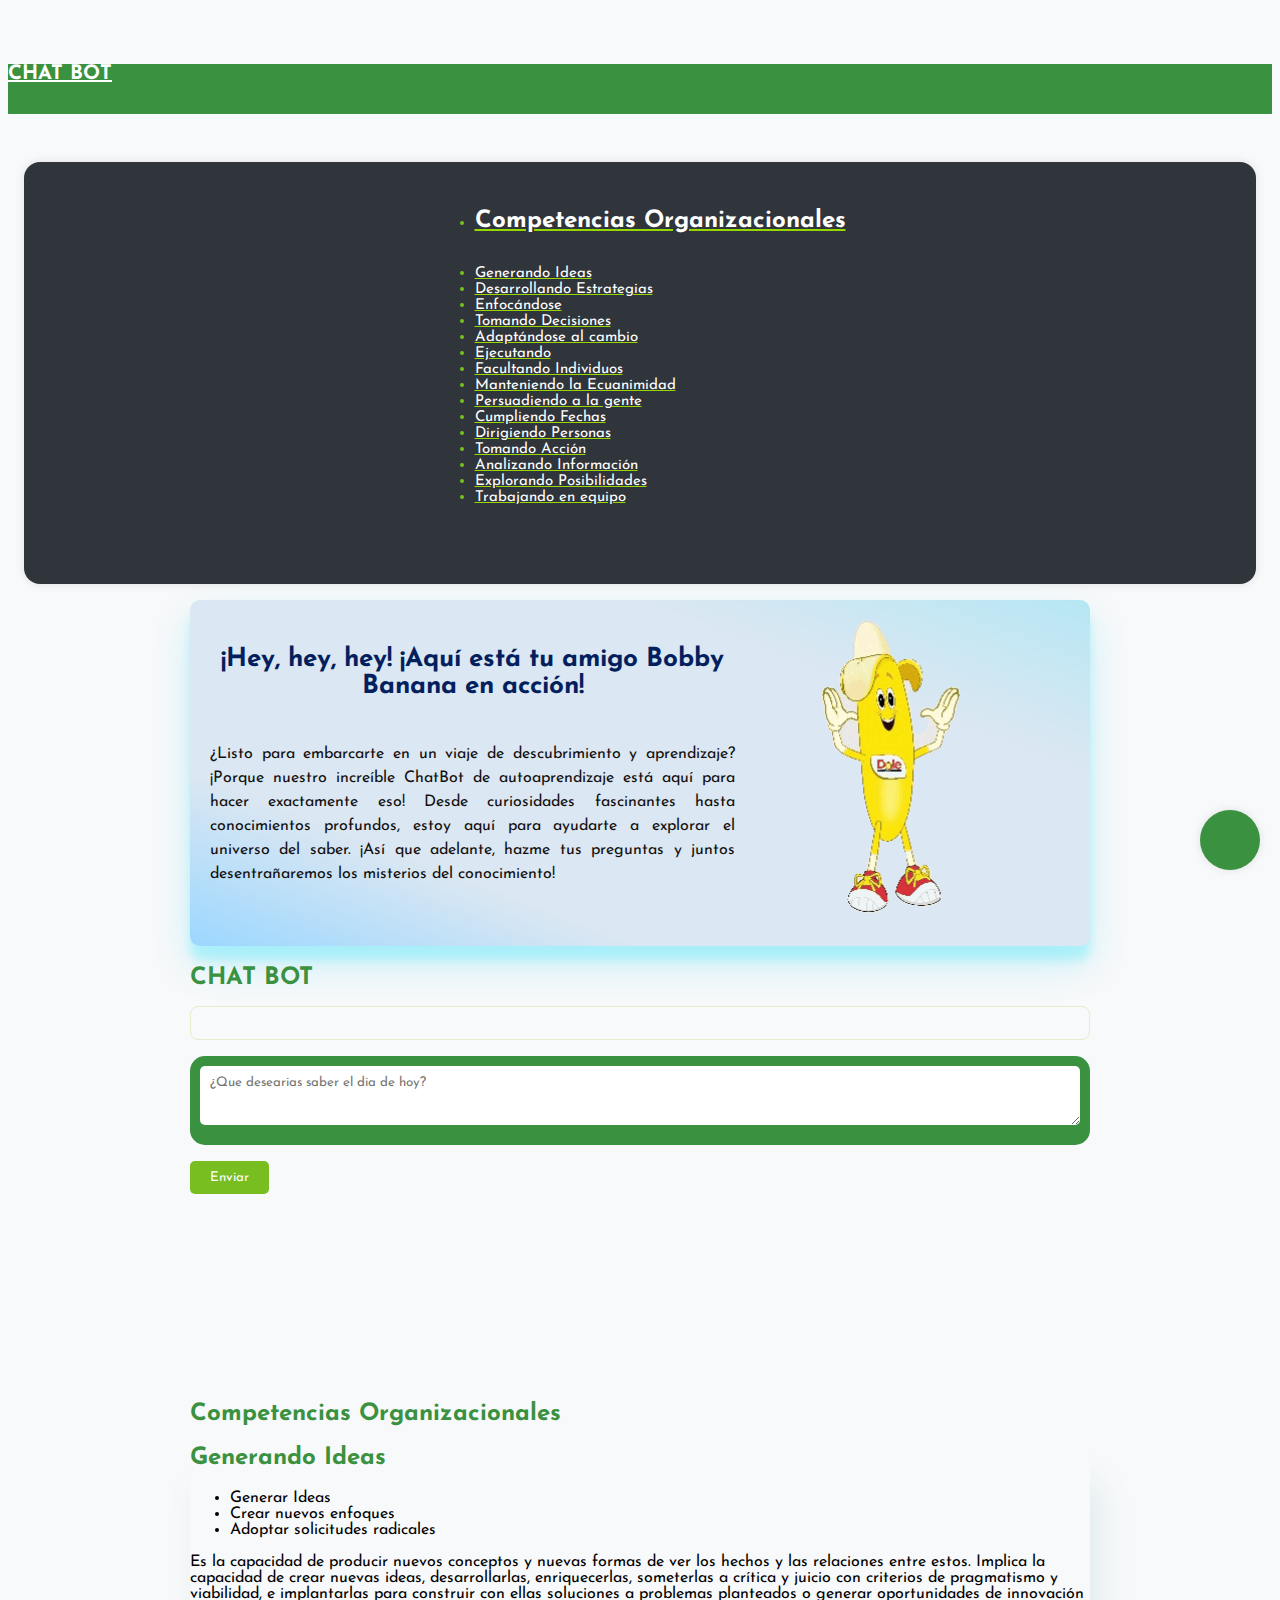
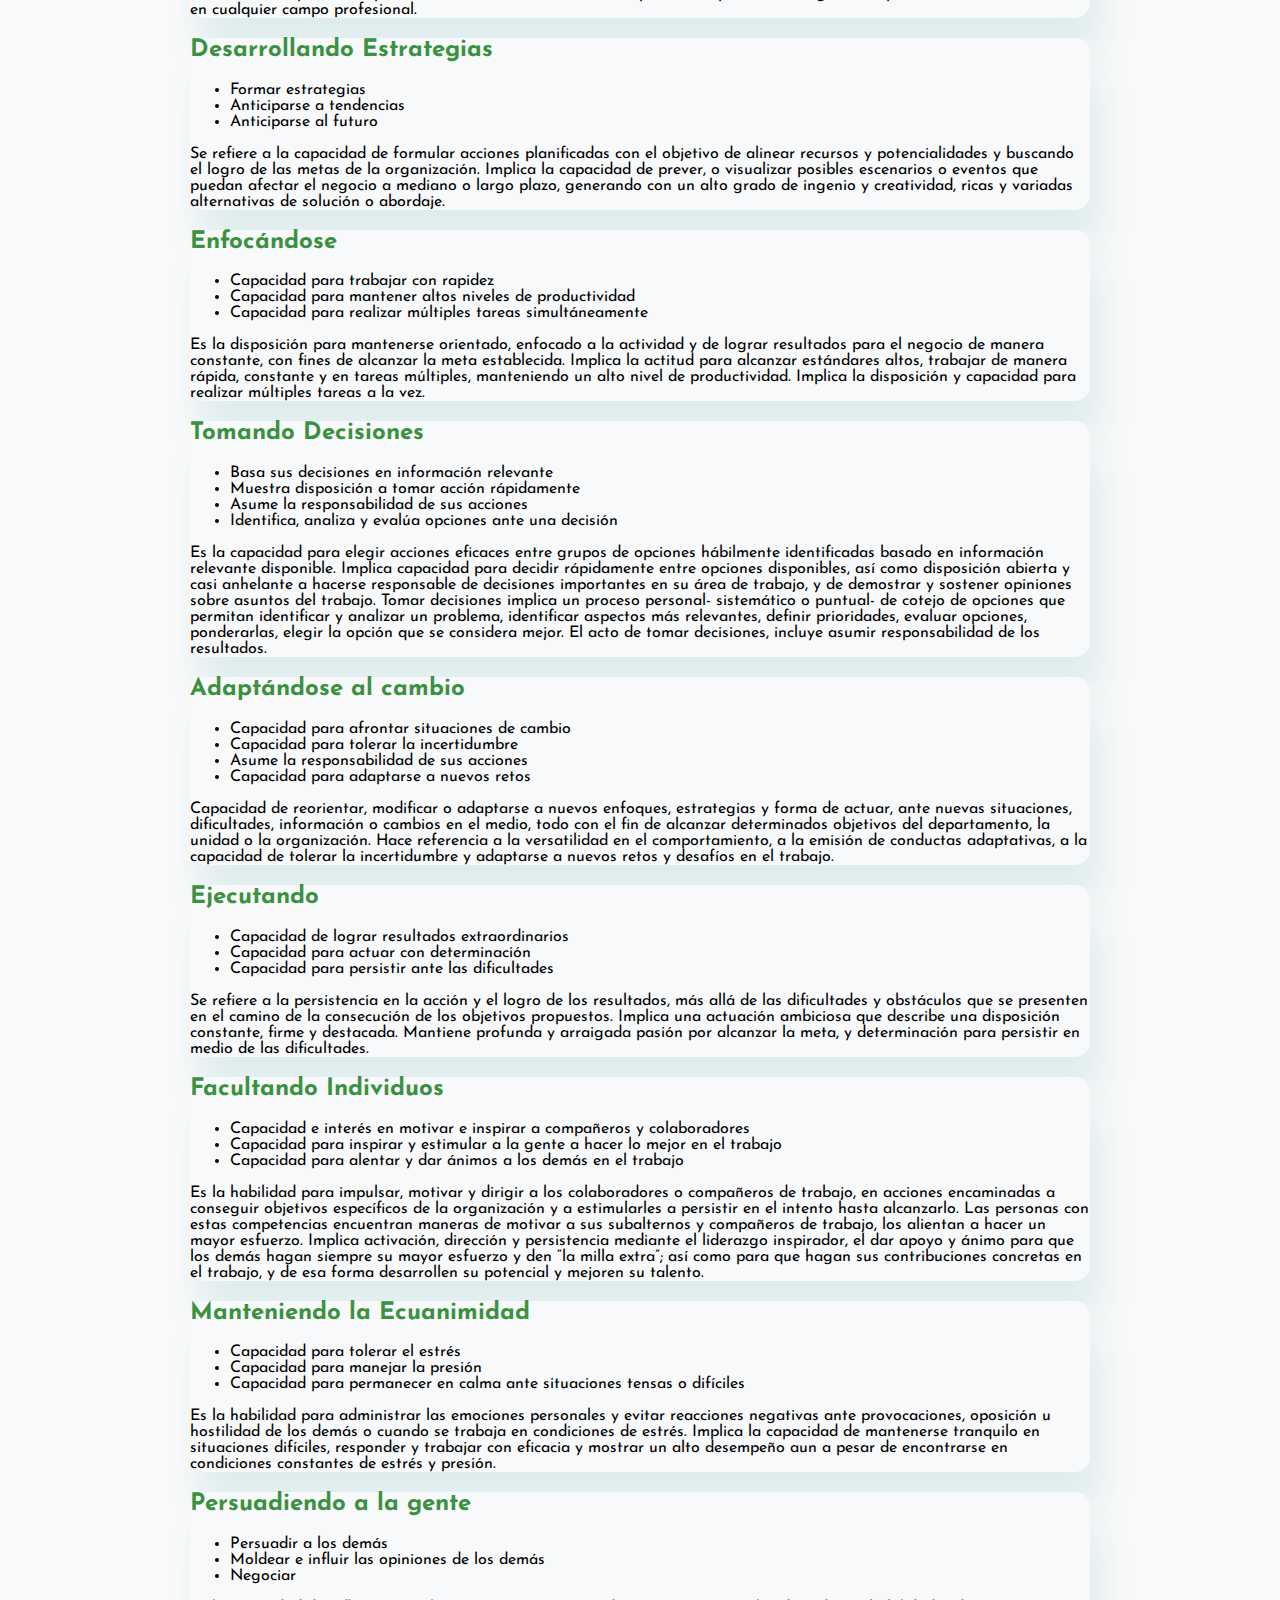
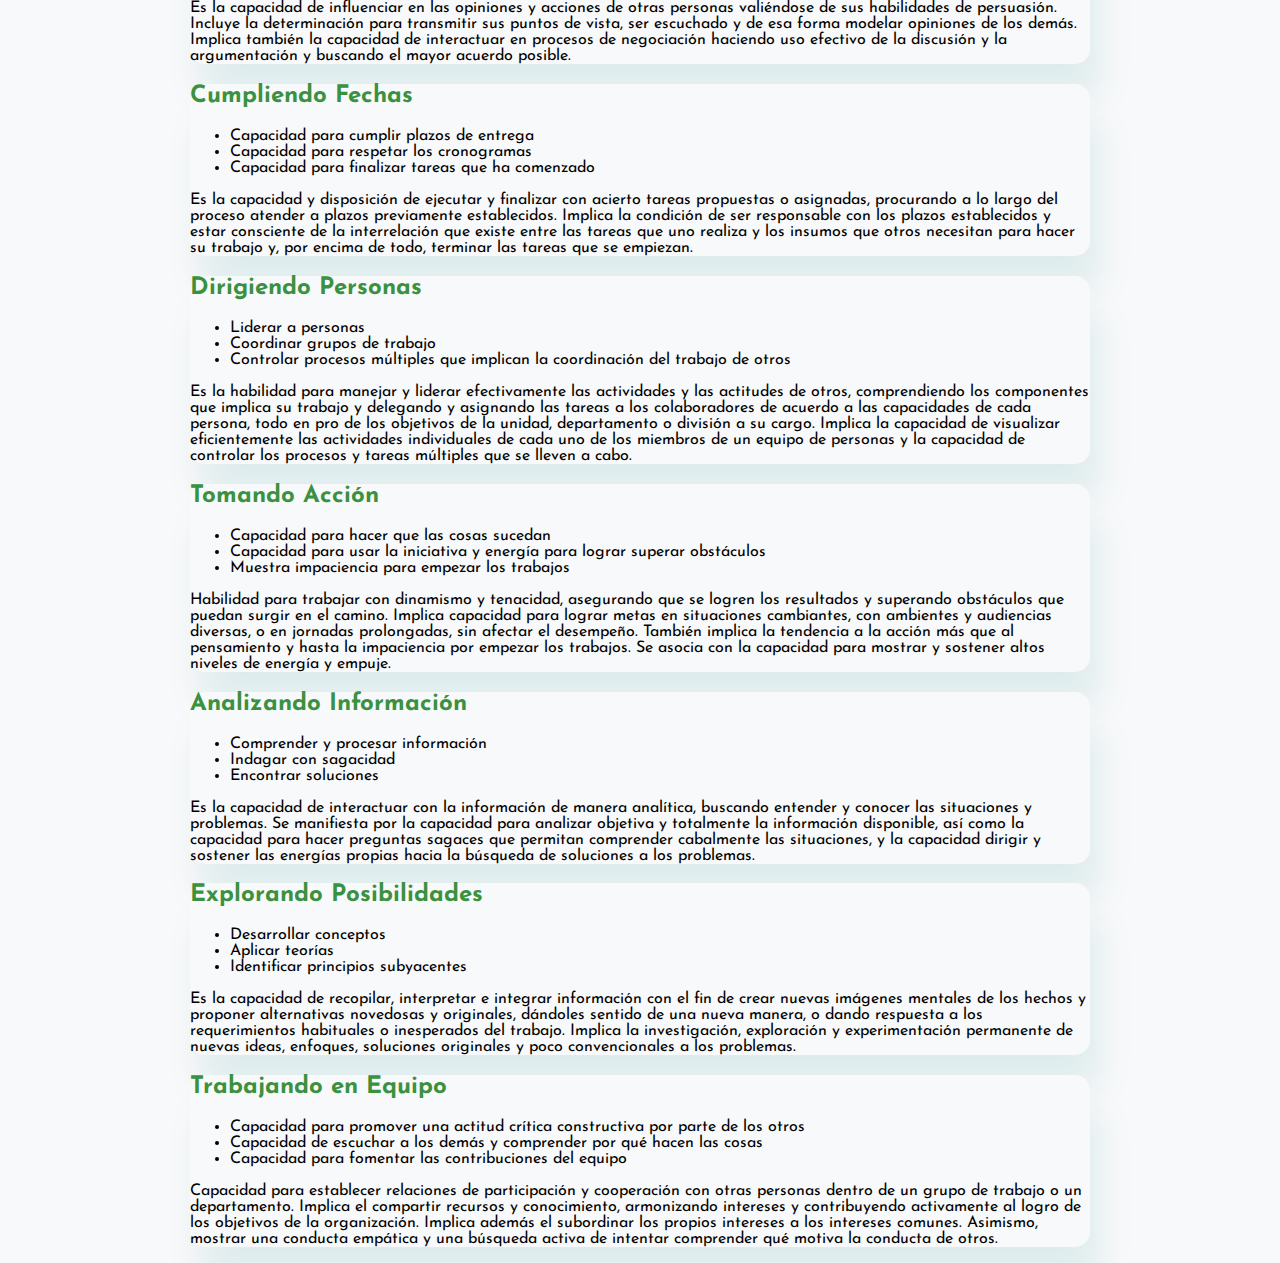
==== templates/index.html @ 1e3e211c "Interfaz y funcionalidad" ====
<html>

<head>
  <title>CHAT APP DE COMUITY TRAINING</title>
  <meta charset="utf-8">
  <meta name="viewport" content="width=device-width, initial-scale=1">
  <link rel="stylesheet" href="/static/style.css">
  <link href="https://cdn.jsdelivr.net/npm/bootstrap@5.0.2/dist/css/bootstrap.min.css" rel="stylesheet" integrity="sha384-EVSTQN3/azprG1Anm3QDgpJLIm9Nao0Yz1ztcQTwFspd3yD65VohhpuuCOmLASjC" crossorigin="anonymous">
  <link rel="stylesheet" href="https://cdnjs.cloudflare.com/ajax/libs/font-awesome/5.15.3/css/all.min.css" integrity="sha512-iBBXm8fW90+nuLcSKlbmrPcLa0OT92xO1BIsZ+ywDWZCvqsWgccV3gFoRBv0z+8dLJgyAHIhR35VZc2oM/gI1w==" crossorigin="anonymous" referrerpolicy="no-referrer" />
</head>

<body>
  <nav class="navbar navbar-expand-md fixed-top">
    <div class="container-fluid">
      <a class="navbar-brand" href="#">CHAT BOT</a>
    </div>
  </nav>
  </div>
  <br><br>
  <div class="container-fluid sticky-top">
    <div class="row">
      <nav class="col-md-12 col-lg-2 d-md-block sidebar col-xl-2 ">
        <div class="sidebar-sticky sticky-top">
          <ul class="nav flex-column text-white,nav-item">
            <li>
              <a class="nav-link" href="#competenciasO">
                <h4 class="text-white">Competencias Organizacionales</h4>
              </a>
            </li>
            <li>
              <a class="nav-link" href="#generando-ideas">
                <span >Generando Ideas</span>
              </a>
            </li>
            <li>
              <a class="nav-link" href="#desarrollandoestrategias">
                <span>Desarrollando Estrategias</span>
              </a>
            </li>
            <li>
              <a class="nav-link" href="#enfocandose">
                <span>Enfocándose</span>
              </a>
            </li>
            <li>
              <a class="nav-link" href="#tomandodecisiones">
                <span >Tomando Decisiones</span>
              </a>
            </li>
            <li>
              <a class="nav-link" href="#adaptandose">
                <span >Adaptándose al cambio</span>
              </a>
            </li>
            <li>
              <a class="nav-link" href="#ejecutando">
                <span>Ejecutando</span>
              </a>
            </li>
            <li>
              <a class="nav-link" href="#facultando">
                <span >Facultando Individuos</span>
              </a>
            </li>
            <li>
              <a class="nav-link" href="#ecuanimidad">
                <span >Manteniendo la Ecuanimidad</span>
              </a>
            </li>
            <li>
              <a class="nav-link" href="#persuadiendo">
                <span >Persuadiendo a la gente</span>
              </a>
            </li>
            <li>
              <a class="nav-link" href="#cumpliendo">
                <span>Cumpliendo Fechas</span>
              </a>
            </li>
            <li>
              <a class="nav-link" href="#dirigiendo">
                <span >Dirigiendo Personas</span>
              </a>
            </li>
            <li>
              <a class="nav-link" href="#tomando">
                <span>Tomando Acción</span>
              </a>
            </li>
            <li>
              <a class="nav-link" href="#analizando">
                <span >Analizando Información</span>
              </a>
            </li>
            <li>
              <a class="nav-link" href="#explorando">
                <span>Explorando Posibilidades</span>
              </a>
            </li>
            <li>
              <a class="nav-link" href="#trabajando">
                <span>Trabajando en equipo</span>
              </a>
            </li>
          </ul>
        </div>
        <br><br><br>
      </nav>
        <main role="main" class="bobbyback col-md-10 ml-sm-auto col-lg-10 col-xl-10 px-md-9 d-flex flex-column align-items-center justify-content-center">
          <div class="bobby-container ">
            <div class="text-container">
                <h3>¡Hey, hey, hey! ¡Aquí está tu amigo Bobby Banana en acción!</h3>
                <br>
                <p class="contenedorazul">¿Listo para embarcarte en un viaje de descubrimiento y aprendizaje? 
                  ¡Porque nuestro increíble ChatBot de autoaprendizaje está aquí para hacer exactamente eso!
                   Desde curiosidades fascinantes hasta conocimientos profundos, estoy aquí para ayudarte a explorar el universo del saber.
                   ¡Así que adelante, hazme tus preguntas y juntos desentrañaremos los misterios del conocimiento!</p>
            </div>
            <div class="image-container"id="chatbot">
                <div class="bobyb" src="/static/img/Saltando-al-escenario-Desde-de-unscreen.gif"></div>
            </div>
        </div>
          <div class="container mt-5 text-center">
            <h1 class="color1">CHAT BOT </h1>
            <div class="chat-box mt-3"></div>
        
            <div class="form-group mt-3 p-10 b-r-15">
              <textarea class="form-control" rows="3" placeholder="¿Que desearias saber el dia de hoy?" id="message-input"></textarea>
            </div>
            <br>
            <button type="button" class="btn btn-success btn-lg" id="send-btn">Enviar</button>
          </div>
          <br><br><br><br><br><br> <br><br><br><br><br><br>
          <div class="float-btn" href="#chatbot">
            <a class="btn-wsp"href="#chatbot">
              <i class="fas fa-comment"></i>
            </a>
          </div>
          <h1 id="competenciasO">Competencias Organizacionales</h1>
          <div class="col-md-9 ml-sm-auto col-lg-10 px-md-4 d-flex flex-column align-items-center" id="generando-ideas">
            <div class="container mt-5 text-justify p-4 informacion">
              <h2 class="color1">Generando Ideas</h2>
              <ul class="list-group list-group-flush mt-3  list-group-item border-0">
                <li>Generar Ideas</li>
                <li>Crear nuevos enfoques</li>
                <li>Adoptar solicitudes radicales</li>
              </ul>
              <p class="mt-4">Es la capacidad de producir nuevos conceptos y nuevas formas de ver los hechos y las relaciones entre estos.
                Implica la capacidad de crear nuevas ideas, desarrollarlas, enriquecerlas, someterlas a crítica y juicio con
                criterios de pragmatismo y viabilidad, e implantarlas para construir con ellas soluciones a problemas planteados o
                generar oportunidades de innovación en cualquier campo profesional.</p>
            </div>
          </div>
          
          <div class="col-md-9 ml-sm-auto col-lg-10 px-md-4 d-flex flex-column align-items-center" id="desarrollandoestrategias">
            <div class="container mt-5 text-justify p-4 informacion">
              <h2 class="color1">Desarrollando Estrategias</h2>
              <ul class="list-group list-group-flush mt-3  list-group-item border-0">
                <li>Formar estrategias</li>
                <li>Anticiparse a tendencias</li>
                <li>Anticiparse al futuro</li>
              </ul>
              <p class="mt-4">Se refiere a la capacidad de formular acciones planificadas con el
                objetivo de alinear recursos y potencialidades y buscando el logro de las
                metas de la organización. Implica la capacidad de prever, o visualizar
                posibles escenarios o eventos que puedan afectar el negocio a mediano
                o largo plazo, generando con un alto grado de ingenio y creatividad, ricas y
                variadas alternativas de solución o abordaje.</p>
            </div>
          </div>
          
          <div class="col-md-9 ml-sm-auto col-lg-10 px-md-4 d-flex flex-column align-items-center" id="enfocandose">
            <div class="container mt-5 text-justify p-4 informacion">
              <h2 class="color1">Enfocándose</h2>
              <ul class="list-group list-group-flush mt-3 list-group-item border-0">
                <li>Capacidad para trabajar con rapidez</li>
                <li>Capacidad para mantener altos niveles de productividad</li>
                <li>Capacidad para realizar múltiples tareas simultáneamente</li>
              </ul>
              <p class="mt-4">Es la disposición para mantenerse orientado, enfocado a la actividad
                y de lograr resultados para el negocio de manera constante, con fines de
                alcanzar la meta establecida. Implica la actitud para alcanzar
                estándares altos, trabajar de manera rápida, constante y en tareas
                múltiples, manteniendo un alto nivel de productividad. Implica la
                disposición y capacidad para realizar múltiples tareas a la vez.</p>
            </div>
          </div>
          
          <div class="col-md-9 ml-sm-auto col-lg-10 px-md-4 d-flex flex-column align-items-center" id="tomandodecisiones">
            <div class="container mt-5 text-justify p-4 informacion">
              <h2 class="color1">Tomando Decisiones</h2>
              <ul class="list-group list-group-flush mt-3 list-group-item border-0">
                <li>Basa sus decisiones en información relevante</li>
                <li>Muestra disposición a tomar acción rápidamente</li>
                <li>Asume la responsabilidad de sus acciones</li>
                <li>Identifica, analiza y evalúa opciones ante una decisión</li>
              </ul>
              <p class="mt-4">Es la capacidad para elegir acciones eficaces entre grupos de opciones hábilmente identificadas basado en información relevante disponible. Implica capacidad para decidir rápidamente entre opciones disponibles, así como disposición abierta y casi anhelante a hacerse responsable de decisiones importantes en su área de trabajo, y de demostrar y sostener opiniones sobre asuntos del trabajo. Tomar decisiones implica un proceso personal- sistemático o puntual- de cotejo de opciones que permitan identificar y analizar un problema, identificar aspectos más relevantes, definir prioridades, evaluar opciones, ponderarlas, elegir la opción que se considera mejor. El acto de tomar decisiones, incluye asumir responsabilidad de los resultados.</p>
            </div>
          </div>
          <div class="col-md-9 ml-sm-auto col-lg-10 px-md-4 d-flex flex-column align-items-center" id="adaptandose">
            <div class="container mt-5 text-justify p-4 informacion">
              <h2 class="color1">Adaptándose al cambio</h2>
              <ul class="list-group list-group-flush mt-3  list-group-item border-0">
                <li>Capacidad para afrontar situaciones de cambio</li>
                <li>Capacidad para tolerar la incertidumbre</li>
                <li>Asume la responsabilidad de sus acciones</li>
                <li>Capacidad para adaptarse a nuevos retos</li>
              </ul>
              <p class="mt-4">Capacidad de reorientar, modificar o adaptarse a nuevos enfoques, estrategias y forma de actuar, ante nuevas situaciones, dificultades, información o cambios en el medio, todo con el fin de alcanzar determinados objetivos del departamento, la unidad o la organización. Hace referencia a la versatilidad en el comportamiento, a la emisión de conductas adaptativas, a la capacidad de tolerar la incertidumbre y adaptarse a nuevos retos y desafíos en el trabajo.</p>
            </div>
          </div>
          <div class="col-md-9 ml-sm-auto col-lg-10 px-md-4 d-flex flex-column align-items-center" id="ejecutando">
            <div class="container mt-5 text-justify p-4 informacion">
              <h2 class="color1">Ejecutando</h2>
              <ul class="list-group list-group-flush mt-3  list-group-item border-0">
                <li>Capacidad de lograr resultados extraordinarios</li>
                <li>Capacidad para actuar con determinación</li>
                <li>Capacidad para persistir ante las dificultades</li>
              </ul>
              <p class="mt-4">Se refiere a la persistencia en la acción y el logro de los resultados, más allá de las dificultades y obstáculos que se presenten en el camino de la consecución de los objetivos propuestos. Implica una actuación ambiciosa que describe una disposición constante, firme y destacada. Mantiene profunda y arraigada pasión por alcanzar la meta, y determinación para persistir en medio de las dificultades.</p>
            </div>
          </div>
          <div class="col-md-9 ml-sm-auto col-lg-10 px-md-4 d-flex flex-column align-items-center" id="facultando">
            <div class="container mt-5 text-justify p-4 informacion">
              <h2 class="color1">Facultando Individuos</h2>
              <ul class="list-group list-group-flush mt-3  list-group-item border-0">
                <li >Capacidad e interés en motivar e inspirar a compañeros y colaboradores</li>
                <li>Capacidad para inspirar y estimular a la gente a hacer lo mejor en el trabajo</li>
                <li>Capacidad para alentar y dar ánimos a los demás en el trabajo</li>
              </ul>
              <p class="mt-4">Es la habilidad para impulsar, motivar y dirigir a los colaboradores o compañeros de trabajo, en acciones encaminadas a conseguir objetivos específicos de la organización y a estimularles a persistir en el intento hasta alcanzarlo. Las personas con estas competencias encuentran maneras de motivar a sus subalternos y compañeros de trabajo, los alientan a hacer un mayor esfuerzo. Implica activación, dirección y persistencia mediante el liderazgo inspirador, el dar apoyo y ánimo para que los demás hagan siempre su mayor esfuerzo y den “la milla extra”; así como para que hagan sus contribuciones concretas en el trabajo, y de esa forma desarrollen su potencial y mejoren su talento.</p>
            </div>
          </div>
          <div class="col-md-9 ml-sm-auto col-lg-10 px-md-4 d-flex flex-column align-items-center" id="ecuanimidad">
            <div class="container mt-5 text-justify p-4 informacion">
              <h2 class="color1">Manteniendo la Ecuanimidad</h2>
              <ul class="list-group list-group-flush mt-3 list-group-item border-0">
                <li >Capacidad para tolerar el estrés</li>
                <li >Capacidad para manejar la presión</li>
                <li>Capacidad para permanecer en calma ante situaciones tensas o difíciles</li>
              </ul>
              <p class="mt-4">Es la habilidad para administrar las emociones personales y evitar reacciones negativas ante provocaciones, oposición u hostilidad de los demás o cuando se trabaja en condiciones de estrés. Implica la capacidad de mantenerse tranquilo en situaciones difíciles, responder y trabajar con eficacia y mostrar un alto desempeño aun a pesar de encontrarse en condiciones constantes de estrés y presión.</p>
            </div>
          </div>
          <div class="col-md-9 ml-sm-auto col-lg-10 px-md-4 d-flex flex-column align-items-center" id="persuadiendo">
            <div class="container mt-5 text-justify p-4 informacion">
              <h2 class="color1">Persuadiendo a la gente</h2>
              <ul class="list-group list-group-flush mt-3  list-group-item border-0">
                <li >Persuadir a los demás</li>
                <li >Moldear e influir las opiniones de los demás</li>
                <li >Negociar</li>
              </ul>
              <p class="mt-4">Es la capacidad de influenciar en las opiniones y acciones de otras personas valiéndose de sus habilidades de persuasión. Incluye la determinación para transmitir sus puntos de vista, ser escuchado y de esa forma modelar opiniones de los demás. Implica también la capacidad de interactuar en procesos de negociación haciendo uso efectivo de la discusión y la argumentación y buscando el mayor acuerdo posible.</p>
            </div>
          </div>
          <div class="col-md-9 ml-sm-auto col-lg-10 px-md-4 d-flex flex-column align-items-center" id="cumpliendo">
            <div class="container mt-5 text-justify p-4 informacion">
              <h2 class="color1">Cumpliendo Fechas</h2>
              <ul class="list-group list-group-flush mt-3  list-group-item border-0">
                <li>Capacidad para cumplir plazos de entrega</li>
                <li>Capacidad para respetar los cronogramas</li>
                <li>Capacidad para finalizar tareas que ha comenzado</li>
              </ul>
              <p class="mt-4">Es la capacidad y disposición de ejecutar y finalizar con acierto tareas propuestas o asignadas, procurando a lo largo del proceso atender a plazos previamente establecidos. Implica la condición de ser responsable con los plazos establecidos y estar consciente de la interrelación que existe entre las tareas que uno realiza y los insumos que otros necesitan para hacer su trabajo y, por encima de todo, terminar las tareas que se empiezan.</p>
            </div>
          </div>
          <div class="col-md-9 ml-sm-auto col-lg-10 px-md-4 d-flex flex-column align-items-center" id="dirigiendo">
            <div class="container mt-5 text-justify p-4 informacion">
              <h2 class="color1">Dirigiendo Personas</h2>
              <ul class="list-group list-group-flush mt-3  list-group-item border-0">
                <li>Liderar a personas</li>
                <li>Coordinar grupos de trabajo</li>
                <li>Controlar procesos múltiples que implican la coordinación del trabajo de otros</li>
              </ul>
              <p class="mt-4">Es la habilidad para manejar y liderar efectivamente las actividades y las actitudes de otros, comprendiendo los componentes que implica su trabajo y delegando y asignando las tareas a los colaboradores de acuerdo a las capacidades de cada persona, todo en pro de los objetivos de la unidad, departamento o división a su cargo. Implica la capacidad de visualizar eficientemente las actividades individuales de cada uno de los miembros de un equipo de personas y la capacidad de controlar los procesos y tareas múltiples que se lleven a cabo.</p>
            </div>
          </div>
          <div class="col-md-9 ml-sm-auto col-lg-10 px-md-4 d-flex flex-column align-items-center" id="tomando">
            <div class="container mt-5 text-justify p-4 informacion">
              <h2 class="color1">Tomando Acción</h2>
              <ul class="list-group list-group-flush mt-3  list-group-item border-0">
                <li>Capacidad para hacer que las cosas sucedan</li>
                <li>Capacidad para usar la iniciativa y energía para lograr superar obstáculos</li>
                <li>Muestra impaciencia para empezar los trabajos</li>
              </ul>
              <p class="mt-4">Habilidad para trabajar con dinamismo y tenacidad, asegurando que se logren los resultados y superando obstáculos que puedan surgir en el camino. Implica capacidad para lograr metas en situaciones cambiantes, con ambientes y audiencias diversas, o en jornadas prolongadas, sin afectar el desempeño. También implica la tendencia a la acción más que al pensamiento y hasta la impaciencia por empezar los trabajos. Se asocia con la capacidad para mostrar y sostener altos niveles de energía y empuje.</p>
            </div>
          </div>
          <div class="col-md-9 ml-sm-auto col-lg-10 px-md-4 d-flex flex-column align-items-center" id="analizando">
            <div class="container mt-5 text-justify p-4 informacion">
              <h2 class="color1">Analizando Información</h2>
              <ul class="list-group list-group-flush mt-3  list-group-item border-0">
                <li>Comprender y procesar información</li>
                <li>Indagar con sagacidad</li>
                <li>Encontrar soluciones</li>
              </ul>
              <p class="mt-4">Es la capacidad de interactuar con la información de manera analítica, buscando entender y conocer las situaciones y problemas. Se manifiesta por la capacidad para analizar objetiva y totalmente la información disponible, así como la capacidad para hacer preguntas sagaces que permitan comprender cabalmente las situaciones, y la capacidad dirigir y sostener las energías propias hacia la búsqueda de soluciones a los problemas.</p>
            </div>
          </div>       
          <div class="col-md-9 ml-sm-auto col-lg-10 px-md-4 d-flex flex-column align-items-center" id="explorando">
            <div class="container mt-5 text-justify p-4 informacion">
              <h2 class="color1">Explorando Posibilidades</h2>
              <ul class="list-group list-group-flush mt-3 list-group-item border-0">
                <li >Desarrollar conceptos</li>
                <li >Aplicar teorías</li>
                <li>Identificar principios subyacentes</li>
              </ul>
              <p class="mt-4">Es la capacidad de recopilar, interpretar e integrar información con el fin de crear nuevas imágenes mentales de los hechos y proponer alternativas novedosas y originales, dándoles sentido de una nueva manera, o dando respuesta a los requerimientos habituales o inesperados del trabajo. Implica la investigación, exploración y experimentación permanente de nuevas ideas, enfoques, soluciones originales y poco convencionales a los problemas.</p>
            </div>
          </div>
          <div class="col-md-9 ml-sm-auto col-lg-10 px-md-4 d-flex flex-column align-items-center" id="trabajando">
            <div class="container mt-5 text-justify p-4 informacion">
              <h2 class="color1">Trabajando en Equipo</h2>
              <ul class="list-group list-group-flush mt-3 list-group-item border-0">
                <li >Capacidad para promover una actitud crítica constructiva por parte de los otros</li>
                <li >Capacidad de escuchar a los demás y comprender por qué hacen las cosas</li>
                <li >Capacidad para fomentar las contribuciones del equipo</li>
              </ul>
              <p class="mt-4">Capacidad para establecer relaciones de participación y cooperación con otras personas dentro de un grupo de trabajo o un departamento. Implica el compartir recursos y conocimiento, armonizando intereses y contribuyendo activamente al logro de los objetivos de la organización. Implica además el subordinar los propios intereses a los intereses comunes. Asimismo, mostrar una conducta empática y una búsqueda activa de intentar comprender qué motiva la conducta de otros.</p>
            </div>
          </div>
        </div>
      </div>
      <script src="{{ url_for('static', filename='js/conversacion.js') }}"></script>
      <script>
  
      </script>
    </body>
</html>
---- static/style.css ----
@import url('https://fonts.googleapis.com/css?family=Josefin+Sans&display=swap');

* {
  font-family: 'Josefin Sans', sans-serif;
}

.chat-box {
  border: 1px solid #e1efcb;
  padding: 1rem;
  border-radius: 0.5rem;
  max-height: 300px;
  overflow-y: auto;
  margin-bottom: 1rem;
}

.user-message,
.bot-message {
  background-color: #B7DD79;
  border-radius: 0.5rem;
  margin-bottom: 0.5rem;
  padding: 0.5rem;
  text-align: left;
}

.bot-message {
  background-color: #88d4fa;
}

body {
  padding-top: 56px; 
}

.sidebar {
  background-color: #f8f9fa;
  border-radius: 1rem; 
  box-shadow: 0 0 10px rgba(0, 0, 0, 0.1);
  padding: 1.5rem; 
  margin: 1rem; 
  display: flex; 
  flex-direction: column; 
  align-items: center;
}

.main-content {
  max-width: 900px;
  margin: auto;
  border-radius: 25px;
}

.container-section {
  margin-top: 5rem;
  text-align: justify;
  background-color: #f8f9fa;
  border-radius: 15px;
  box-shadow: 0 0 10px rgba(0, 0, 0, 0.1);
  padding: 15px;
}

.container-section h2 {
  color: #73ced6;
}

.container-section ul {
  list-style: none;
}

.container-section li {
  border: 0;
}

.container-section p {
  margin-top: 1.5rem;
}

.nav-link:hover {
  background-color: #0b3104;
  color: white;
}

.navbar-brand {
  color: white;
  font-weight: bold;
}

.navbar-nav .nav-link {
  color: #B7DD79;
}

.navbar-nav .nav-link:hover {
  background-color: #B7DD79;
  color: white;
}

.sidebar {
  padding: 15px;
}

.sidebar-sticky {
  color: #78BE20;
}

.sidebar-sticky a {
  color: #78BE20;
}

.sidebar-sticky a:hover {
  background-color: #78BE20;
  color: white;
}

body {
  background-color: #f8f9fa;
}

.navbar {
  background-color: #3A913F;
  color: white;
}

.sidebar {
  background-color: #2f353b;
  color: white !important;
}

.nav-link {
  color: #97D700 !important;
}

.main-content {
  max-width: 900px;
  margin: auto;
  border-radius: 15px;
  background-color: #ffffff;
  box-shadow: 0 0 10px rgba(0, 0, 0, 0.1);
  padding: 20px;
  margin-top: 50px;
}

h1,
h2,
h4 {
  color: #3A913F;
}

.color1{
  color: #3A913F
}

.form-group {
  background: #3A913F;
  padding: 10px;
  border-radius: 15px;
}

textarea {
  width: 100%;
  border: none;
  border-radius: 5px;
  padding: 10px;
  margin-bottom: 10px;
}

#send-btn {
  background-color: #78BE20;
  color: white;
  border: none;
  border-radius: 5px;
  padding: 10px 20px;
  cursor: pointer;
}

.float-btn {
  position: fixed;
  bottom: 30px;
  right: 20px;
  background-color: #3A913F;
  border-radius: 50%;
  width: 60px;
  height: 60px;
  display: flex;
  justify-content: center;
  align-items: center;
  box-shadow: 0 0 10px rgba(0, 0, 0, 0.1);
  z-index: 1000;
}
.float-btn:hover {
  background-color: #97D700;
}

.float-btn a {
  color: #fff;
  text-decoration: none;
}
.float-btn a:hover {
  color: #07450d;
  text-decoration: none;
}

/* ESTO ES PARA EL PRIMER CONTENEDOR  */

.bobby-container {
  background-color: #f9f9f9;
  border-radius: 10px;
  border: none;
  display: flex;
  margin-bottom: 20px;
  box-shadow: rgba(92, 217, 245, 0.3) 0px 19px 38px, rgba(3, 234, 255, 0.22) 0px 14px 10px;
  background-image: linear-gradient(to bottom left, #b6e7f4, #dbe7f2, #dbe7f2, #dbe7f2, #9bd7ff);
}

/* Estilo para el contenedor de texto */
.text-container {
  flex: 1;
  padding: 20px;
}

/* Estilo para el encabezado */
.text-container h3 {
  font-family: 'Josefin Sans', sans-serif;
  font-size: 26px;
  text-align: center;
  color: #041f5d; 
  text-shadow: #43cbf5;
  margin-bottom: 10px;
}

/* Estilo para el párrafo */
.text-container p {
  font-family: 'Josefin Sans', sans-serif;
  font-size: 30px;

  color: #130f0f;
  text-align: justify;
  line-height: 1.5;
}
.contenedorazul{
  font-size: 40px;
}

/* Estilo para el contenedor de la imagen */
.image-container {
  flex-shrink: 0;
}

/* Estilo para la imagen */
.bobyb {
  background-image: url('/static/img/Presentando-unscreen.gif');
  width: 220px;
  height: 315px;
  background-size:cover;
  margin-top: 1px;
  margin-bottom: 30px;
  margin-right: 95px;
  margin-left: 20px;
  border-radius: 1px;
}
@media only screen and (max-width: 768px) {
  .bobby-container {
    flex-direction: column;

  }

  .text-container {
    padding: 20px 10px;
  }

  .bobyb {
    width: 100%;
    height: auto;
    margin-right: 0;
    margin-bottom: 20px;
  }
}

/* Hacer la barra de navegación más pequeña en pantallas pequeñas */
.navbar {
  min-height: 50px;
}


.main-content {
  padding: 20px 10px; 
}

.container-section {
  margin-bottom: 2rem;
}

h1, h2, h4 {
  font-size: 24px;
}


.container-section p, .text-container p {
  font-size: 16px;
}

.navbar-nav .nav-link {
  font-size: 14px;
}


.navbar-brand {
  font-size: 20px;
}


.sidebar-sticky a {
  font-size: 15px;
}

span{
  color: white;
}
.b-r-15{
  border-radius: 15px;
}




@media screen and (max-width: 768px) {
  .sidebar {
    text-align: center; /* Centra el texto cuando el ancho de la pantalla sea igual o menor a 768px */
  }
  .competenciasO{
    text-align: center;
  }
}
@media only screen and (min-width: 769px) and (max-width: 1023px) {
  .sidebar {
    text-align: center; /* Centra el texto cuando el ancho de la pantalla sea igual o menor a 768px */
  }
}

@media screen and (min-width: 1024px) {

}
.bobbyback{
  max-width: 900px !important; 
  margin: auto  !important;
   border-radius: 25px  !important;
}
.informacion{
  background-color: #f8f9fa;
  border-radius: 15px; 
  box-shadow: 10px 35px 35px rgba(1, 129, 131, 0.1);
}
.text-white{
  color: white !important;
}
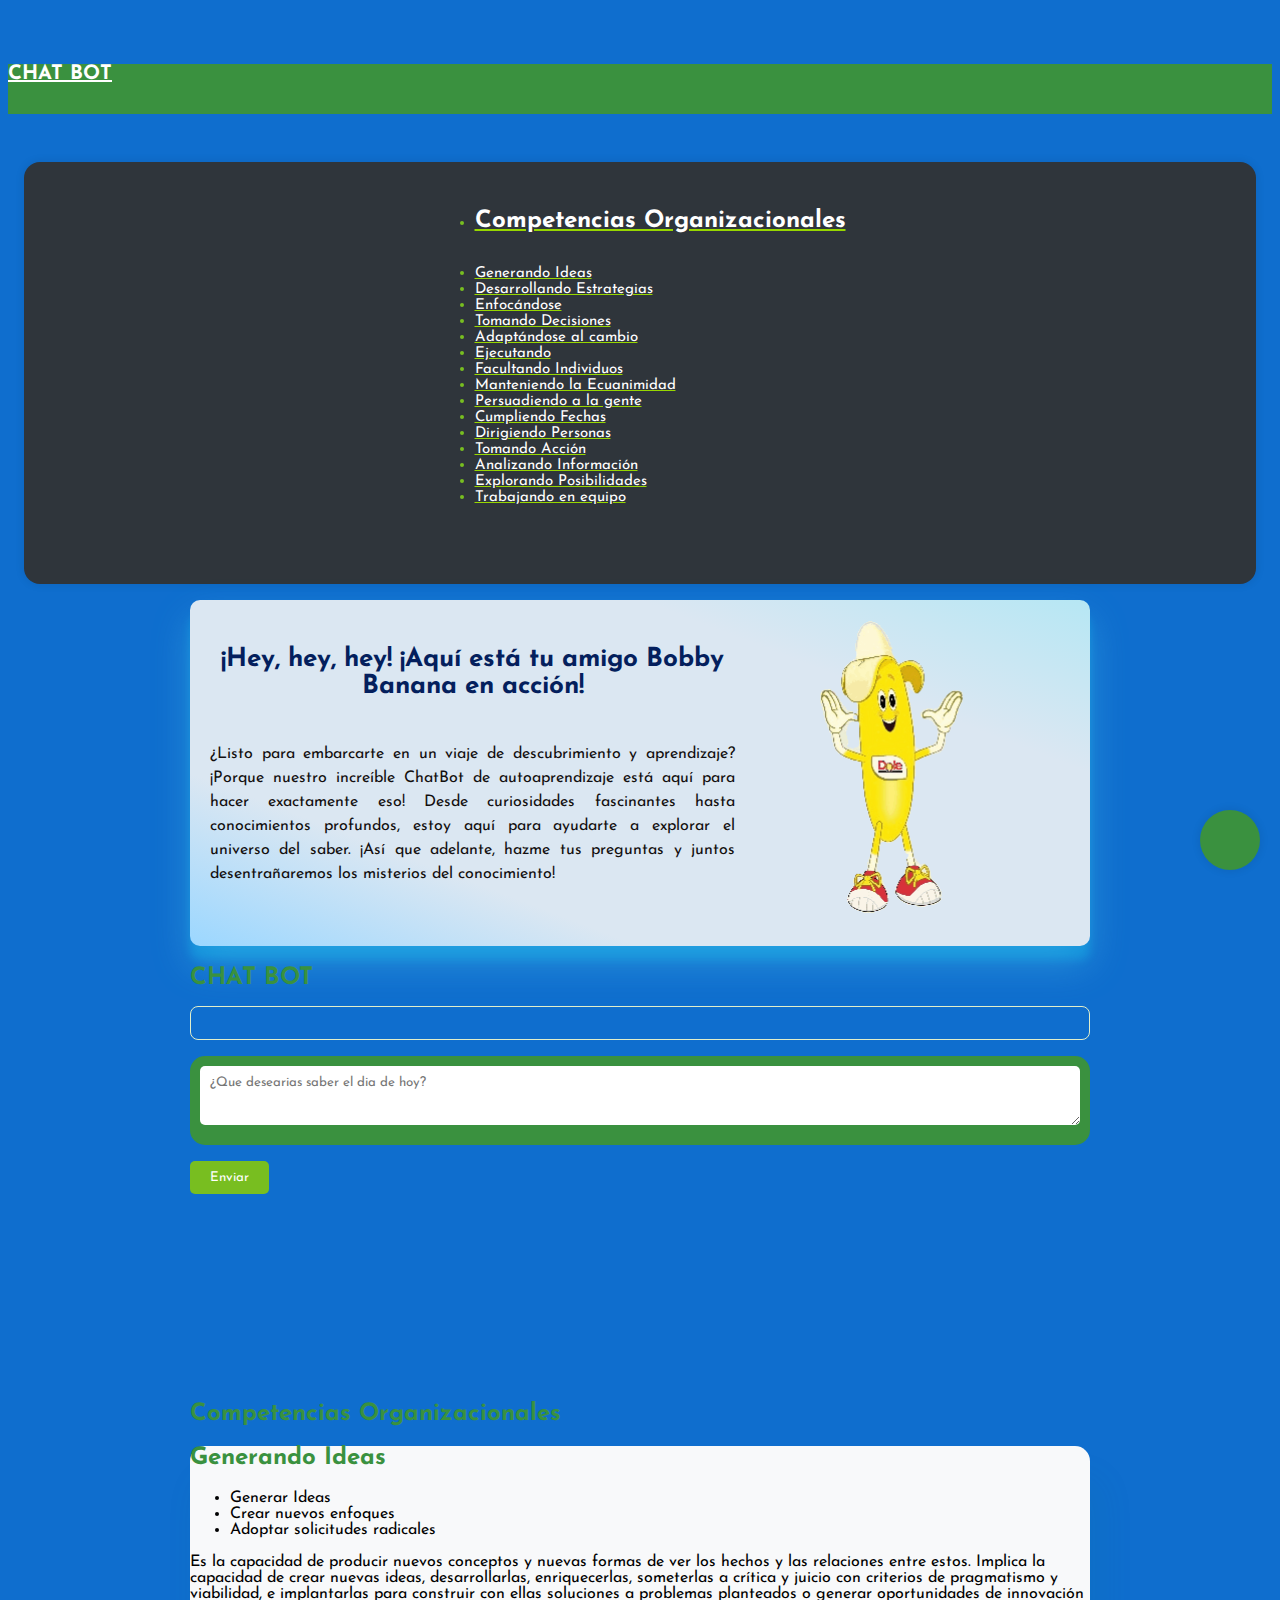
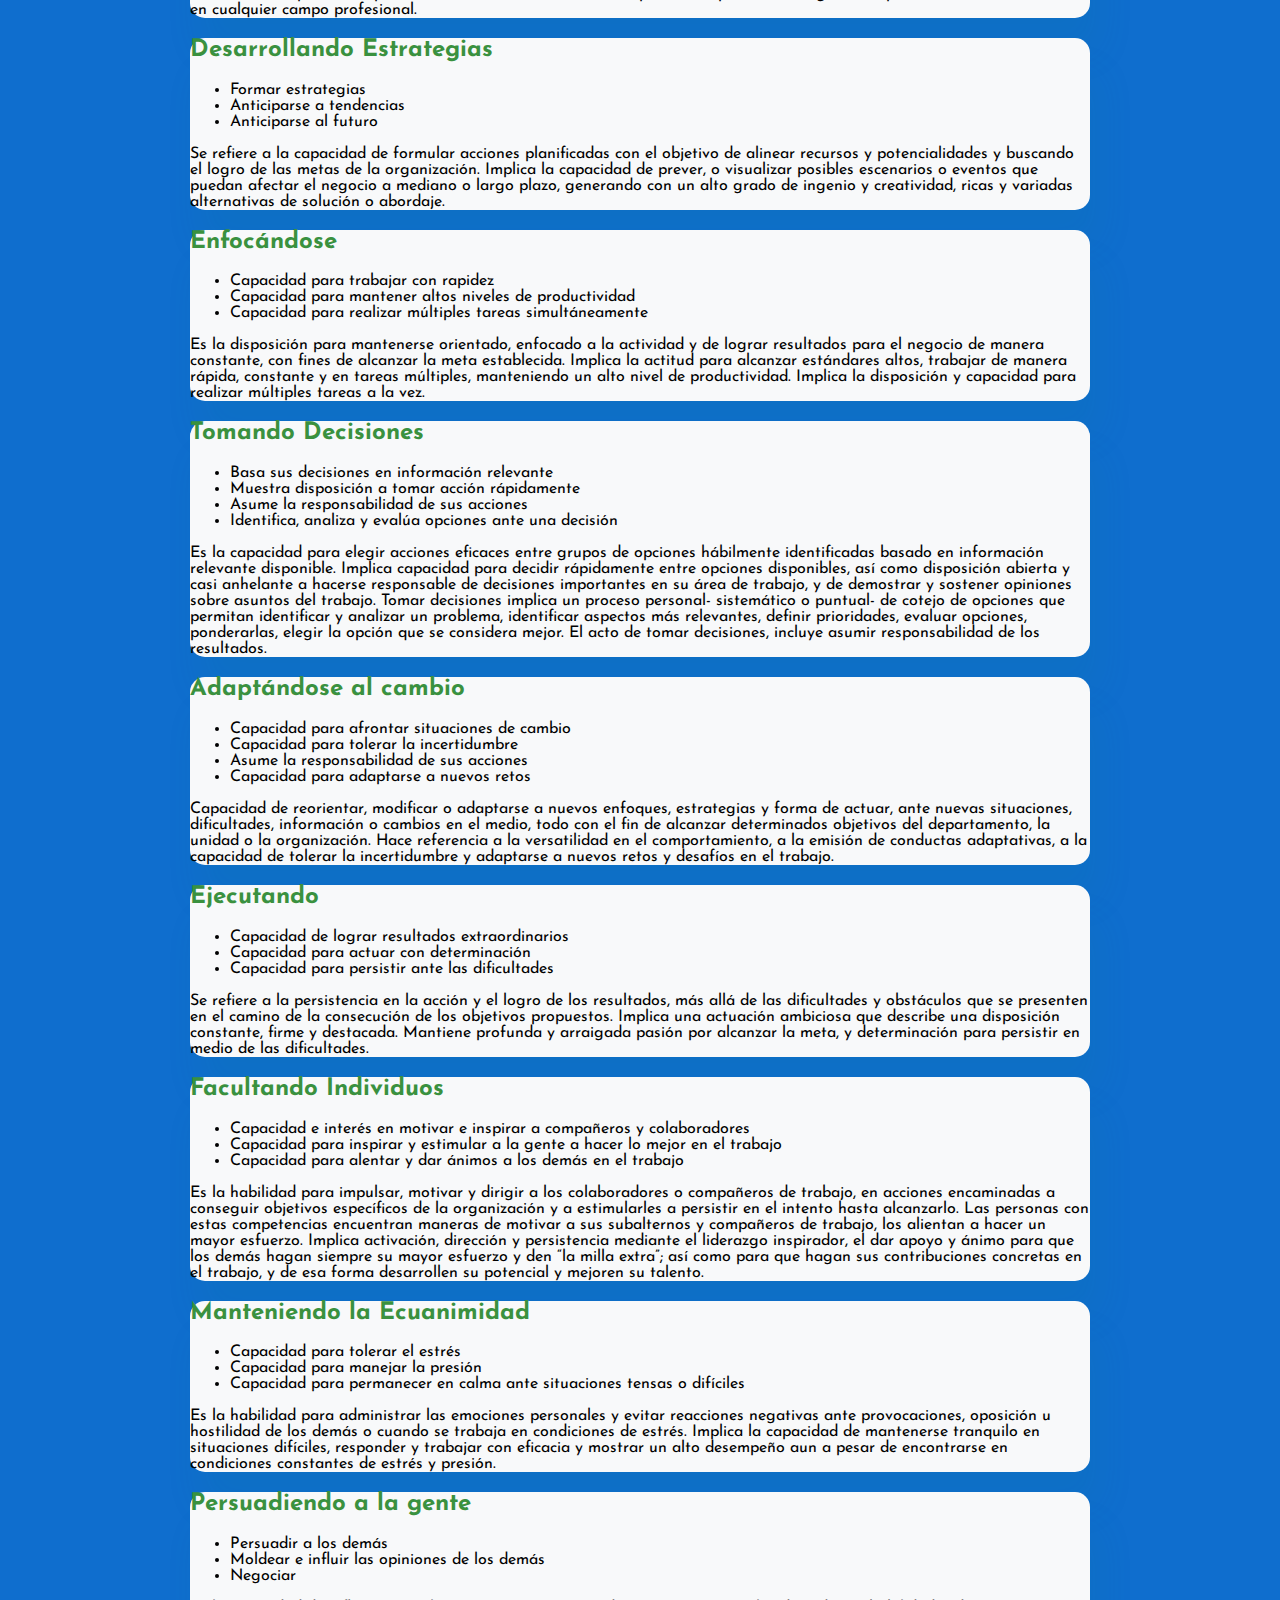
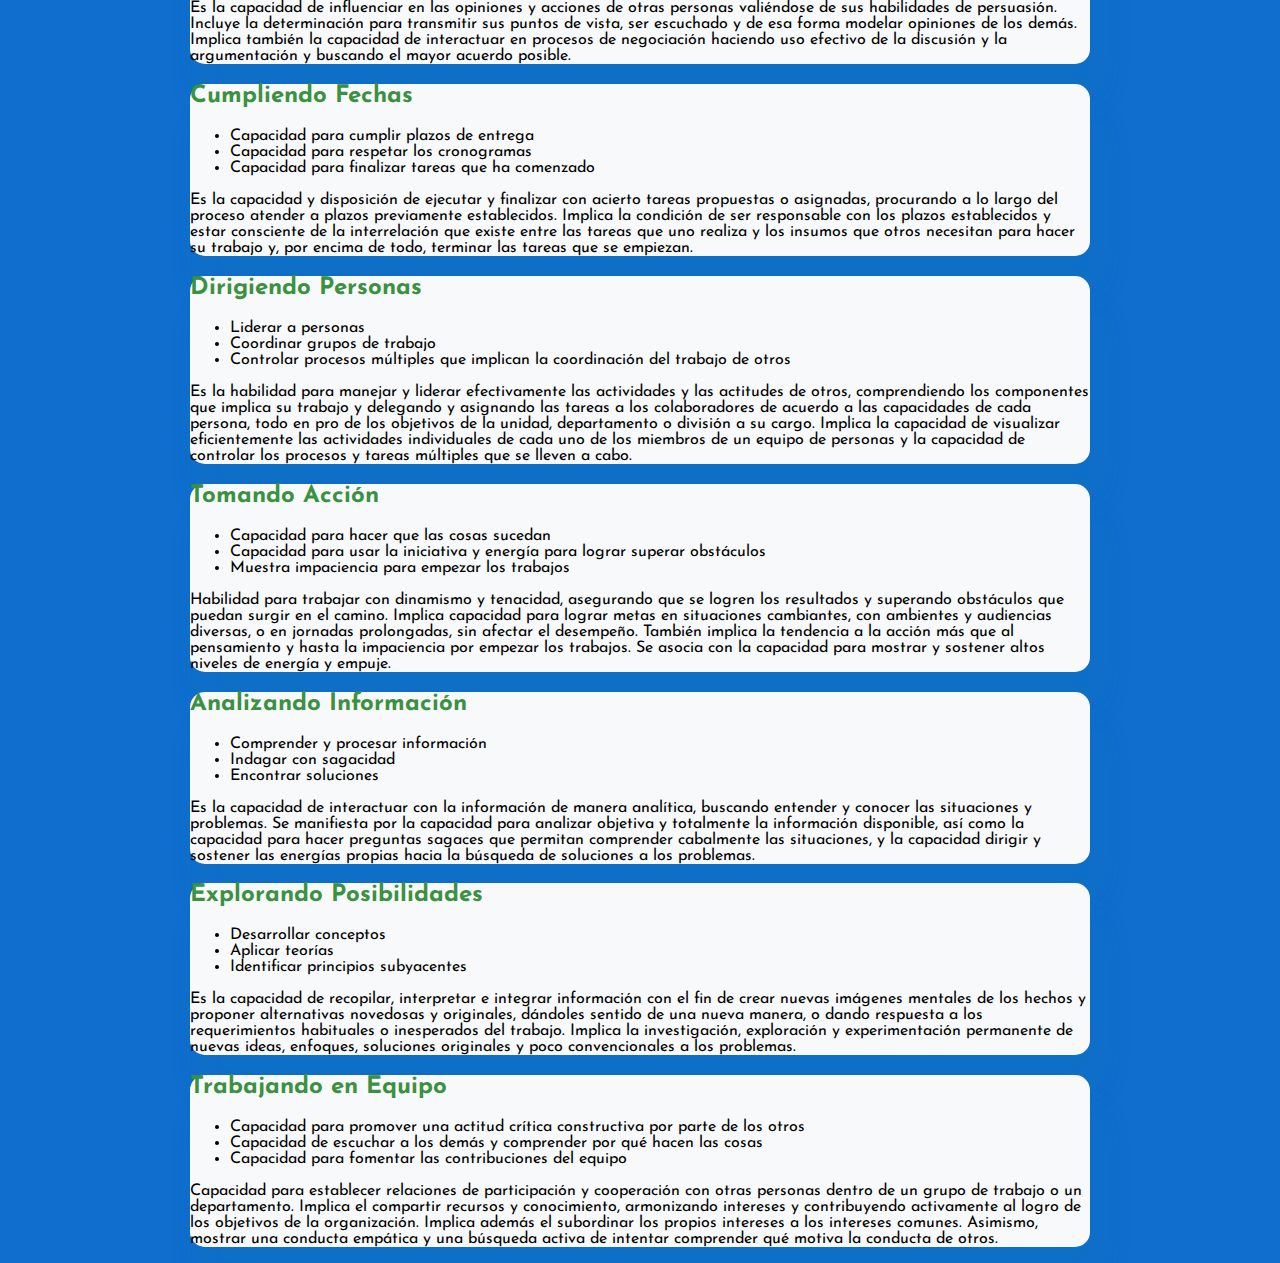
==== commit a8abec31: "cambios en bullets" ====
--- a/templates/index.html
+++ b/templates/index.html
@@ -136,6 +136,8 @@
               <i class="fas fa-comment"></i>
             </a>
           </div>
+          <!--clase video-->
+      <!--clase video-->
           <h1 id="competenciasO">Competencias Organizacionales</h1>
           <div class="col-md-9 ml-sm-auto col-lg-10 px-md-4 d-flex flex-column align-items-center" id="generando-ideas">
             <div class="container mt-5 text-justify p-4 informacion">
--- a/static/style.css
+++ b/static/style.css
@@ -3,6 +3,7 @@
 * {
   font-family: 'Josefin Sans', sans-serif;
 }
+
 
 .chat-box {
   border: 1px solid #e1efcb;
@@ -28,6 +29,7 @@
 
 body {
   padding-top: 56px; 
+
 }
 
 .sidebar {
@@ -109,7 +111,7 @@
 }
 
 body {
-  background-color: #f8f9fa;
+  background-color: #0f6ece;
 }
 
 .navbar {
@@ -348,4 +350,7 @@
 }
 .text-white{
   color: white !important;
-}+}
+
+/* VIDEOO  */
+
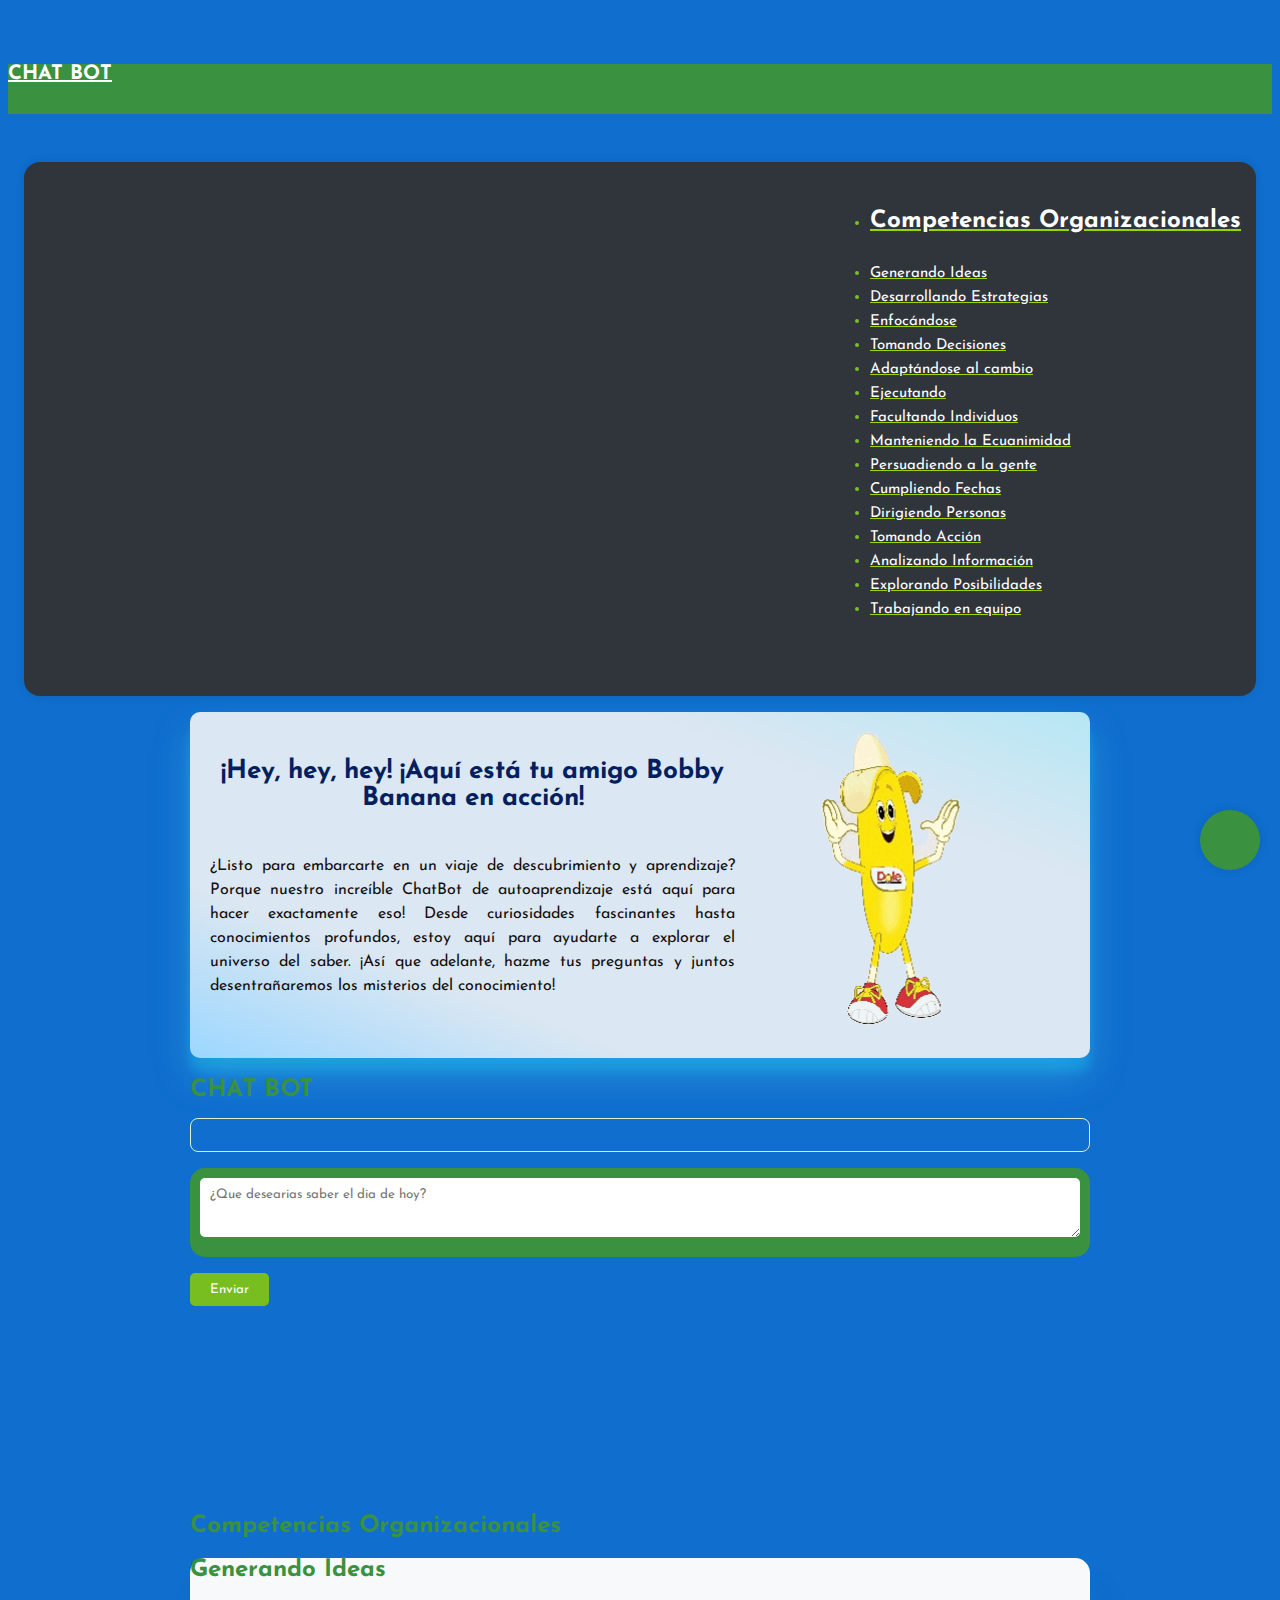
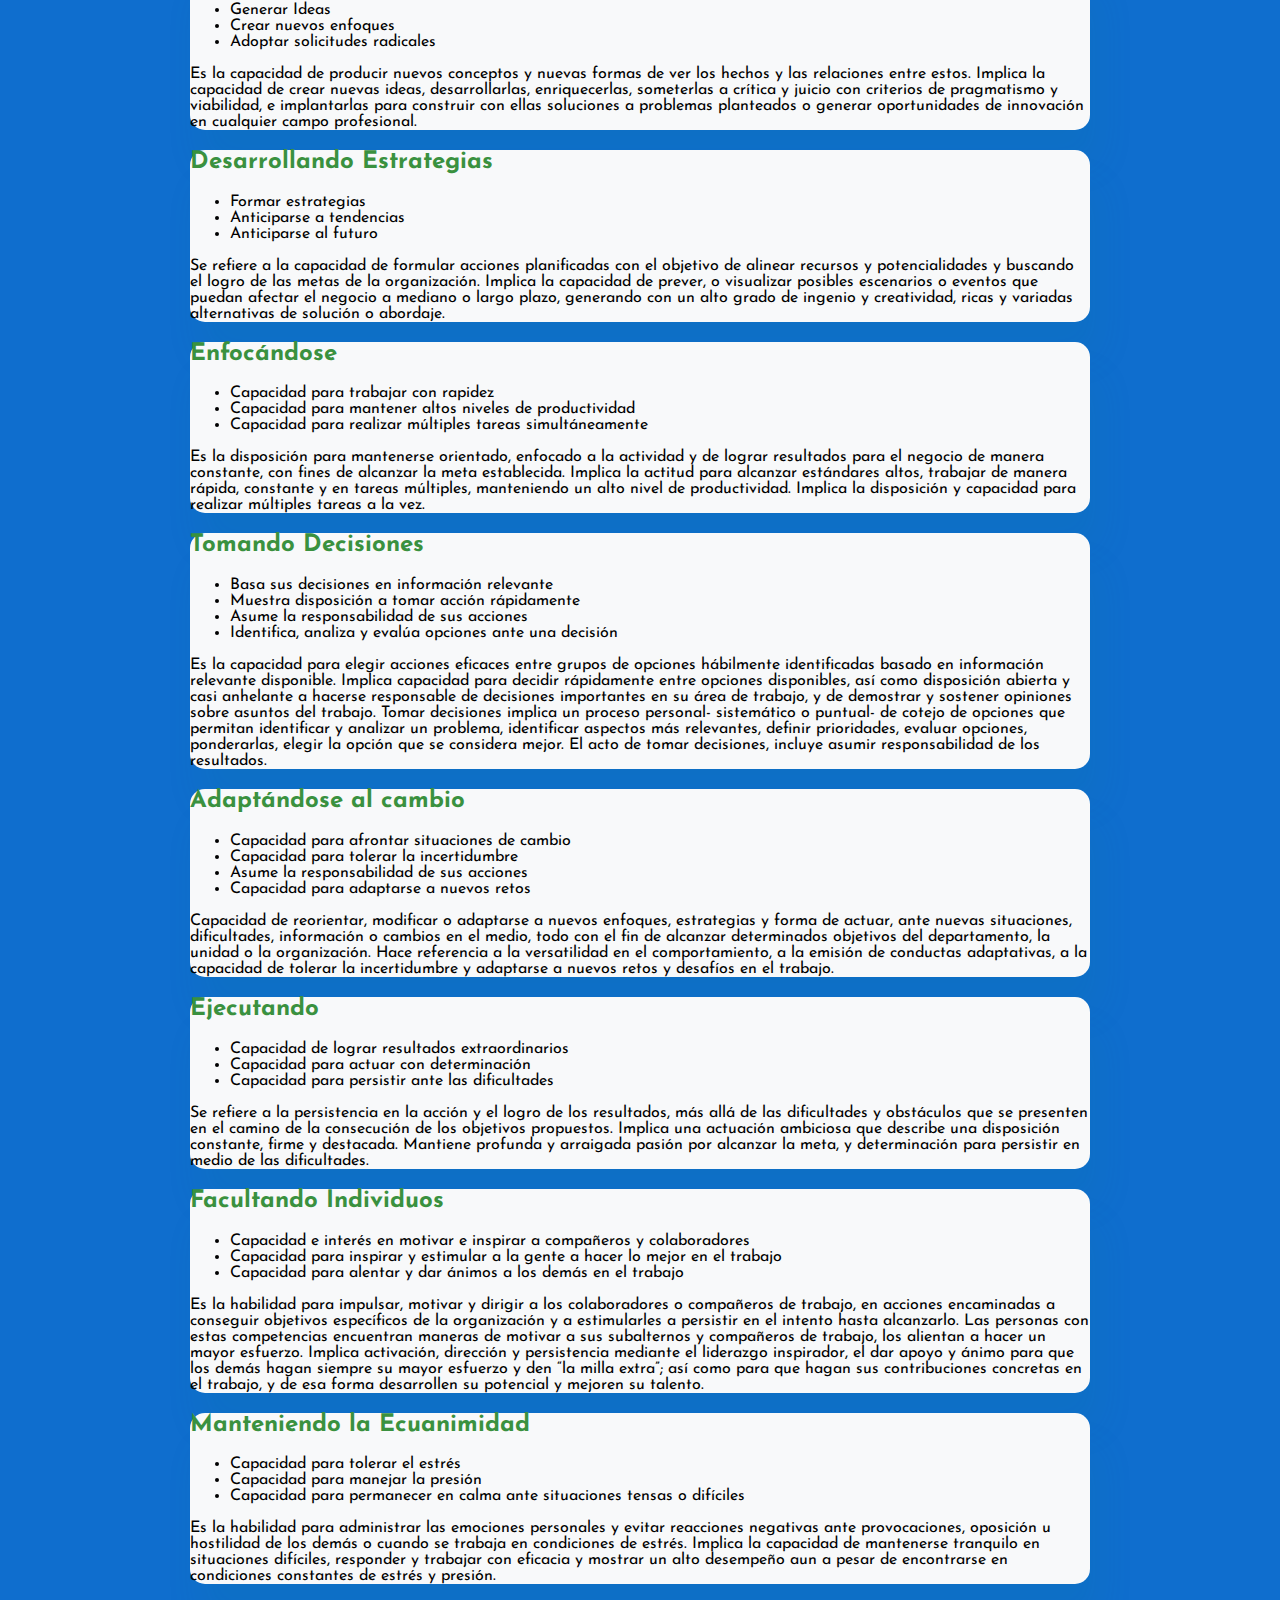
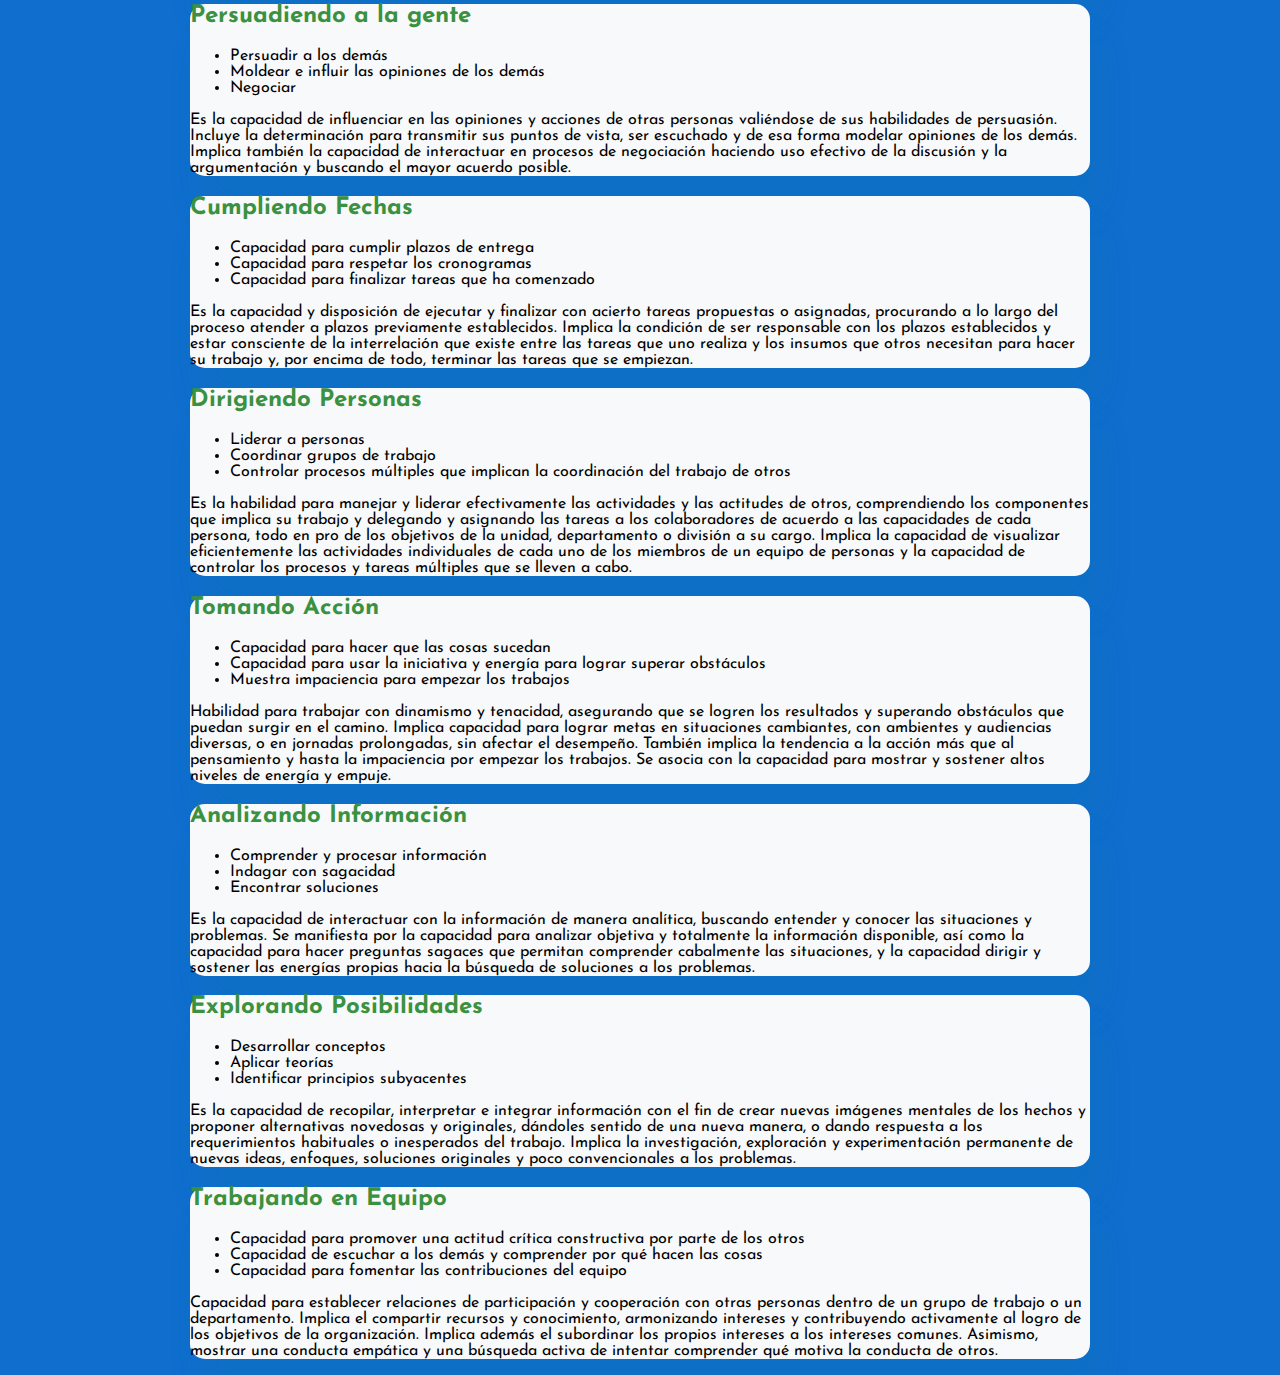
==== commit 3bd49d01: "cambios de diseño" ====
--- a/templates/index.html
+++ b/templates/index.html
@@ -19,107 +19,110 @@
   <br><br>
   <div class="container-fluid sticky-top">
     <div class="row">
-      <nav class="col-md-12 col-lg-2 d-md-block sidebar col-xl-2 ">
-        <div class="sidebar-sticky sticky-top">
-          <ul class="nav flex-column text-white,nav-item">
-            <li>
-              <a class="nav-link" href="#competenciasO">
-                <h4 class="text-white">Competencias Organizacionales</h4>
-              </a>
-            </li>
-            <li>
-              <a class="nav-link" href="#generando-ideas">
-                <span >Generando Ideas</span>
-              </a>
-            </li>
-            <li>
-              <a class="nav-link" href="#desarrollandoestrategias">
-                <span>Desarrollando Estrategias</span>
-              </a>
-            </li>
-            <li>
-              <a class="nav-link" href="#enfocandose">
-                <span>Enfocándose</span>
-              </a>
-            </li>
-            <li>
-              <a class="nav-link" href="#tomandodecisiones">
-                <span >Tomando Decisiones</span>
-              </a>
-            </li>
-            <li>
-              <a class="nav-link" href="#adaptandose">
-                <span >Adaptándose al cambio</span>
-              </a>
-            </li>
-            <li>
-              <a class="nav-link" href="#ejecutando">
-                <span>Ejecutando</span>
-              </a>
-            </li>
-            <li>
-              <a class="nav-link" href="#facultando">
-                <span >Facultando Individuos</span>
-              </a>
-            </li>
-            <li>
-              <a class="nav-link" href="#ecuanimidad">
-                <span >Manteniendo la Ecuanimidad</span>
-              </a>
-            </li>
-            <li>
-              <a class="nav-link" href="#persuadiendo">
-                <span >Persuadiendo a la gente</span>
-              </a>
-            </li>
-            <li>
-              <a class="nav-link" href="#cumpliendo">
-                <span>Cumpliendo Fechas</span>
-              </a>
-            </li>
-            <li>
-              <a class="nav-link" href="#dirigiendo">
-                <span >Dirigiendo Personas</span>
-              </a>
-            </li>
-            <li>
-              <a class="nav-link" href="#tomando">
-                <span>Tomando Acción</span>
-              </a>
-            </li>
-            <li>
-              <a class="nav-link" href="#analizando">
-                <span >Analizando Información</span>
-              </a>
-            </li>
-            <li>
-              <a class="nav-link" href="#explorando">
-                <span>Explorando Posibilidades</span>
-              </a>
-            </li>
-            <li>
-              <a class="nav-link" href="#trabajando">
-                <span>Trabajando en equipo</span>
-              </a>
-            </li>
-          </ul>
-        </div>
-        <br><br><br>
-      </nav>
-        <main role="main" class="bobbyback col-md-10 ml-sm-auto col-lg-10 col-xl-10 px-md-9 d-flex flex-column align-items-center justify-content-center">
-          <div class="bobby-container ">
-            <div class="text-container">
-                <h3>¡Hey, hey, hey! ¡Aquí está tu amigo Bobby Banana en acción!</h3>
-                <br>
-                <p class="contenedorazul">¿Listo para embarcarte en un viaje de descubrimiento y aprendizaje? 
-                  ¡Porque nuestro increíble ChatBot de autoaprendizaje está aquí para hacer exactamente eso!
-                   Desde curiosidades fascinantes hasta conocimientos profundos, estoy aquí para ayudarte a explorar el universo del saber.
-                   ¡Así que adelante, hazme tus preguntas y juntos desentrañaremos los misterios del conocimiento!</p>
-            </div>
-            <div class="image-container"id="chatbot">
-                <div class="bobyb" src="/static/img/Saltando-al-escenario-Desde-de-unscreen.gif"></div>
-            </div>
-        </div>
+        <nav class="col-md-12 col-lg-2 col-xl-2 d-md-block sidebar ">
+            <div class="sidebar-sticky sticky-top">
+                <ul class="nav flex-column text-white,nav-item">
+                    <li>
+                        <a class="nav-link" href="#competenciasO">
+                            <h4 class="text-white">Competencias Organizacionales</h4>
+                        </a>
+                    </li>
+                    <li>
+                        <a class="nav-link" href="#generando-ideas">
+                            <span >Generando Ideas</span>
+                        </a>
+                    </li>
+                    <li>
+                        <a class="nav-link" href="#desarrollandoestrategias">
+                            <span>Desarrollando Estrategias</span>
+                        </a>
+                    </li>
+                    <li>
+                        <a class="nav-link" href="#enfocandose">
+                            <span>Enfocándose</span>
+                        </a>
+                    </li>
+                    <li>
+                        <a class="nav-link" href="#tomandodecisiones">
+                            <span >Tomando Decisiones</span>
+                        </a>
+                    </li>
+                    <li>
+                        <a class="nav-link" href="#adaptandose">
+                            <span >Adaptándose al cambio</span>
+                        </a>
+                    </li>
+                    <li>
+                        <a class="nav-link" href="#ejecutando">
+                            <span>Ejecutando</span>
+                        </a>
+                    </li>
+                    <li>
+                        <a class="nav-link" href="#facultando">
+                            <span >Facultando Individuos</span>
+                        </a>
+                    </li>
+                    <li>
+                        <a class="nav-link" href="#ecuanimidad">
+                            <span >Manteniendo la Ecuanimidad</span>
+                        </a>
+                    </li>
+                    <li>
+                        <a class="nav-link" href="#persuadiendo">
+                            <span >Persuadiendo a la gente</span>
+                        </a>
+                    </li>
+                    <li>
+                        <a class="nav-link" href="#cumpliendo">
+                            <span>Cumpliendo Fechas</span>
+                        </a>
+                    </li>
+                    <li>
+                        <a class="nav-link" href="#dirigiendo">
+                            <span >Dirigiendo Personas</span>
+                        </a>
+                    </li>
+                    <li>
+                        <a class="nav-link" href="#tomando">
+                            <span>Tomando Acción</span>
+                        </a>
+                    </li><li>
+                        <a class="nav-link" href="#analizando">
+                            <span >Analizando Información</span>
+                        </a>
+                    </li>
+                    <li>
+                        <a class="nav-link" href="#explorando">
+                            <span>Explorando Posibilidades</span>
+                        </a>
+                    </li>
+                    <li>
+                        <a class="nav-link" href="#trabajando">
+                            <span>Trabajando en equipo</span>
+                        </a>
+                    </li>
+                </ul>
+            </div>
+            <br><br><br>
+        </nav>
+        <main role="main" class="bobbyback d-flex flex-column align-items-center justify-content-center col-xl-10 col-lg-8">
+            <div class="bobby-container ">
+                <div class="text-container">
+                    <h3>¡Hey, hey, hey! ¡Aquí está tu amigo Bobby Banana en acción!</h3>
+                    <br>
+                    <p class="contenedorazul">¿Listo para embarcarte en un viaje de descubrimiento y aprendizaje? 
+                       Porque nuestro increíble ChatBot de autoaprendizaje está aquí para hacer exactamente eso!
+                       Desde curiosidades fascinantes hasta conocimientos profundos, estoy aquí para ayudarte a explorar el universo del saber.
+                       ¡Así que adelante, hazme tus preguntas y juntos desentrañaremos los misterios del conocimiento!</p>
+                </div>
+                <div class="image-container"id="chatbot">
+                    <div class="bobyb" src="/static/img/Saltando-al-escenario-Desde-de-unscreen.gif"></div>
+                </div>
+            </div>
+
+
+
+        
           <div class="container mt-5 text-center">
             <h1 class="color1">CHAT BOT </h1>
             <div class="chat-box mt-3"></div>
--- a/static/style.css
+++ b/static/style.css
@@ -40,7 +40,7 @@
   margin: 1rem; 
   display: flex; 
   flex-direction: column; 
-  align-items: center;
+  align-items: last baseline;
 }
 
 .main-content {
@@ -273,6 +273,23 @@
     margin-bottom: 20px;
   }
 }
+@media only screen and (max-width: 1024px) {
+  .bobby-container {
+    flex-direction: row;
+
+  }
+
+  .text-container {
+    padding: 20px 10px;
+  }
+
+  .bobyb {
+    width: 100%;
+    height: auto;
+    margin-right: 0;
+    margin-bottom: 20px;
+  }
+}
 
 /* Hacer la barra de navegación más pequeña en pantallas pequeñas */
 .navbar {
@@ -329,15 +346,13 @@
     text-align: center;
   }
 }
-@media only screen and (min-width: 769px) and (max-width: 1023px) {
+@media only screen and (min-width: 769px) and (max-width: 1020px) {
   .sidebar {
     text-align: center; /* Centra el texto cuando el ancho de la pantalla sea igual o menor a 768px */
   }
 }
 
-@media screen and (min-width: 1024px) {
-
-}
+
 .bobbyback{
   max-width: 900px !important; 
   margin: auto  !important;
@@ -354,3 +369,12 @@
 
 /* VIDEOO  */
 
+
+.sidebar ul {
+  padding: 0; /* Elimina el padding predeterminado de la lista */
+}
+
+.sidebar li {
+  width: 100%; /* Ocupa todo el ancho del contenedor */
+  margin-bottom: 0.5rem; /* Espacio entre elementos */
+}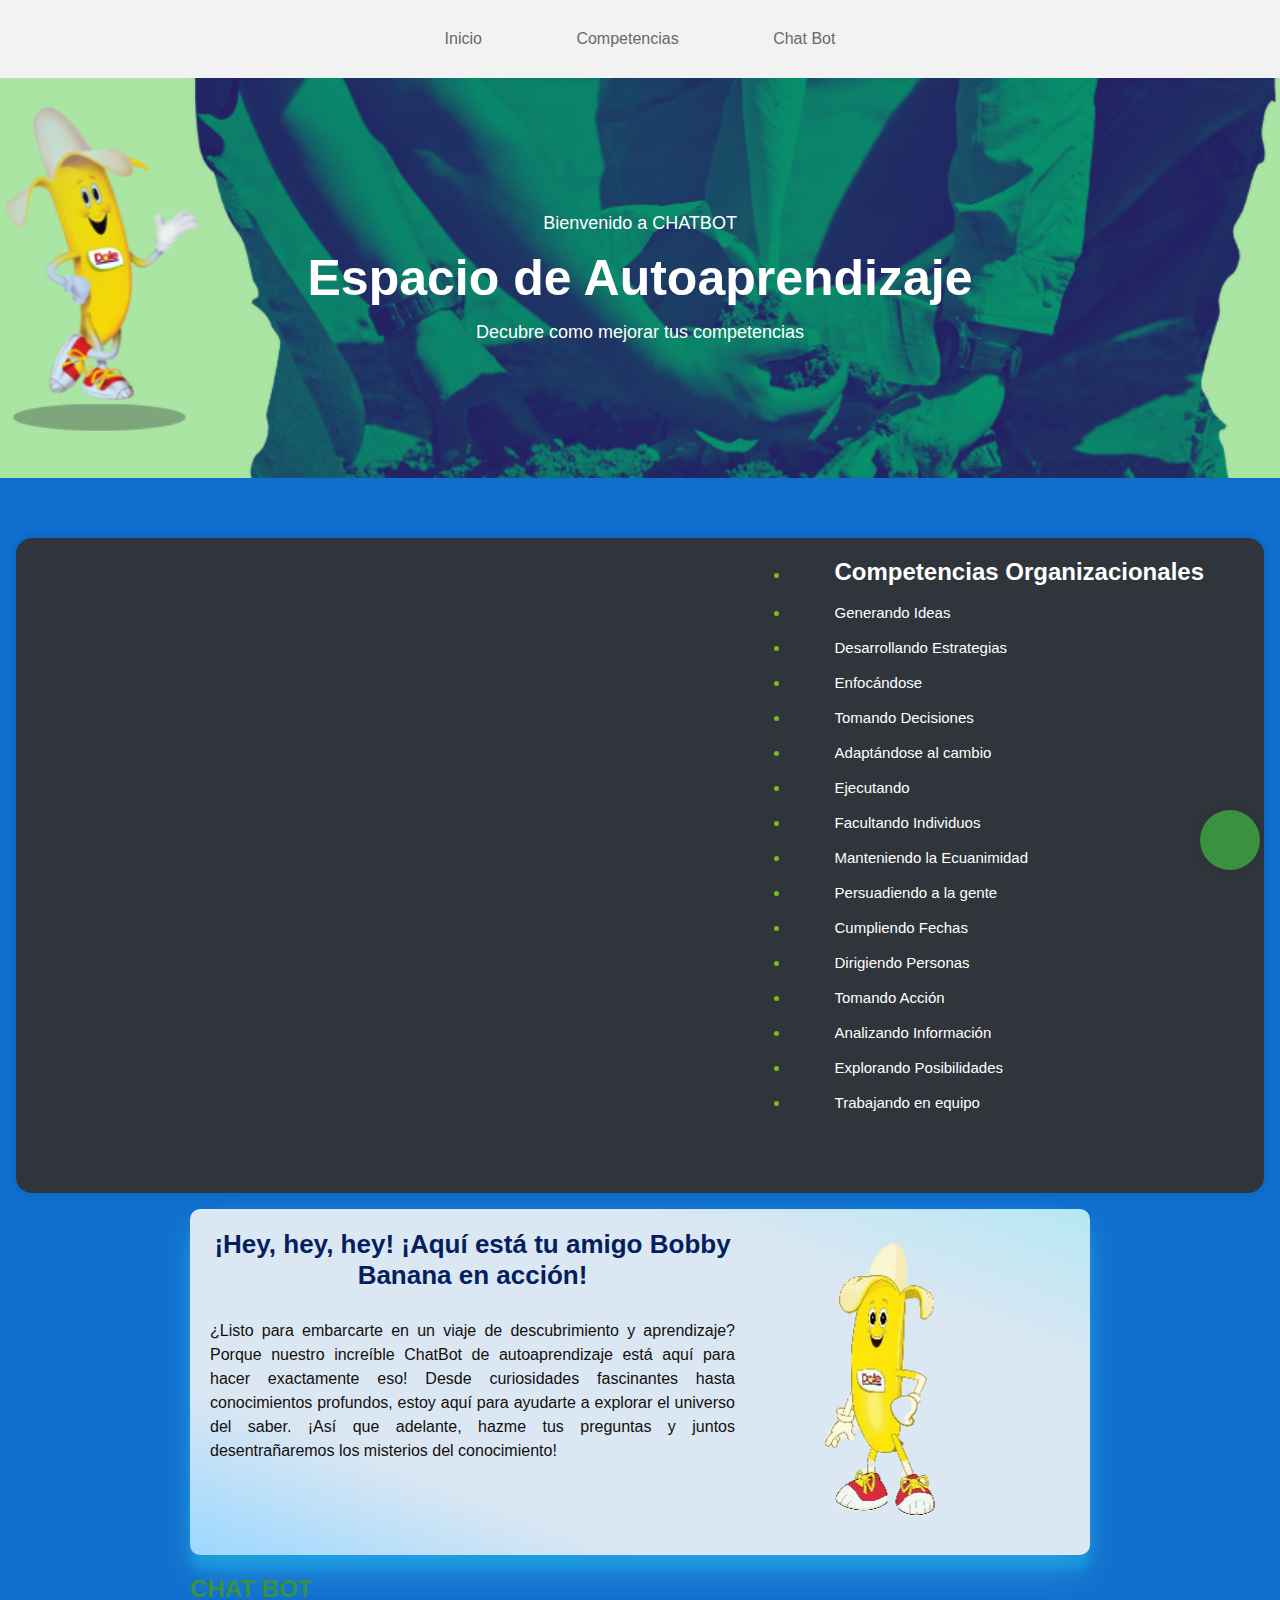
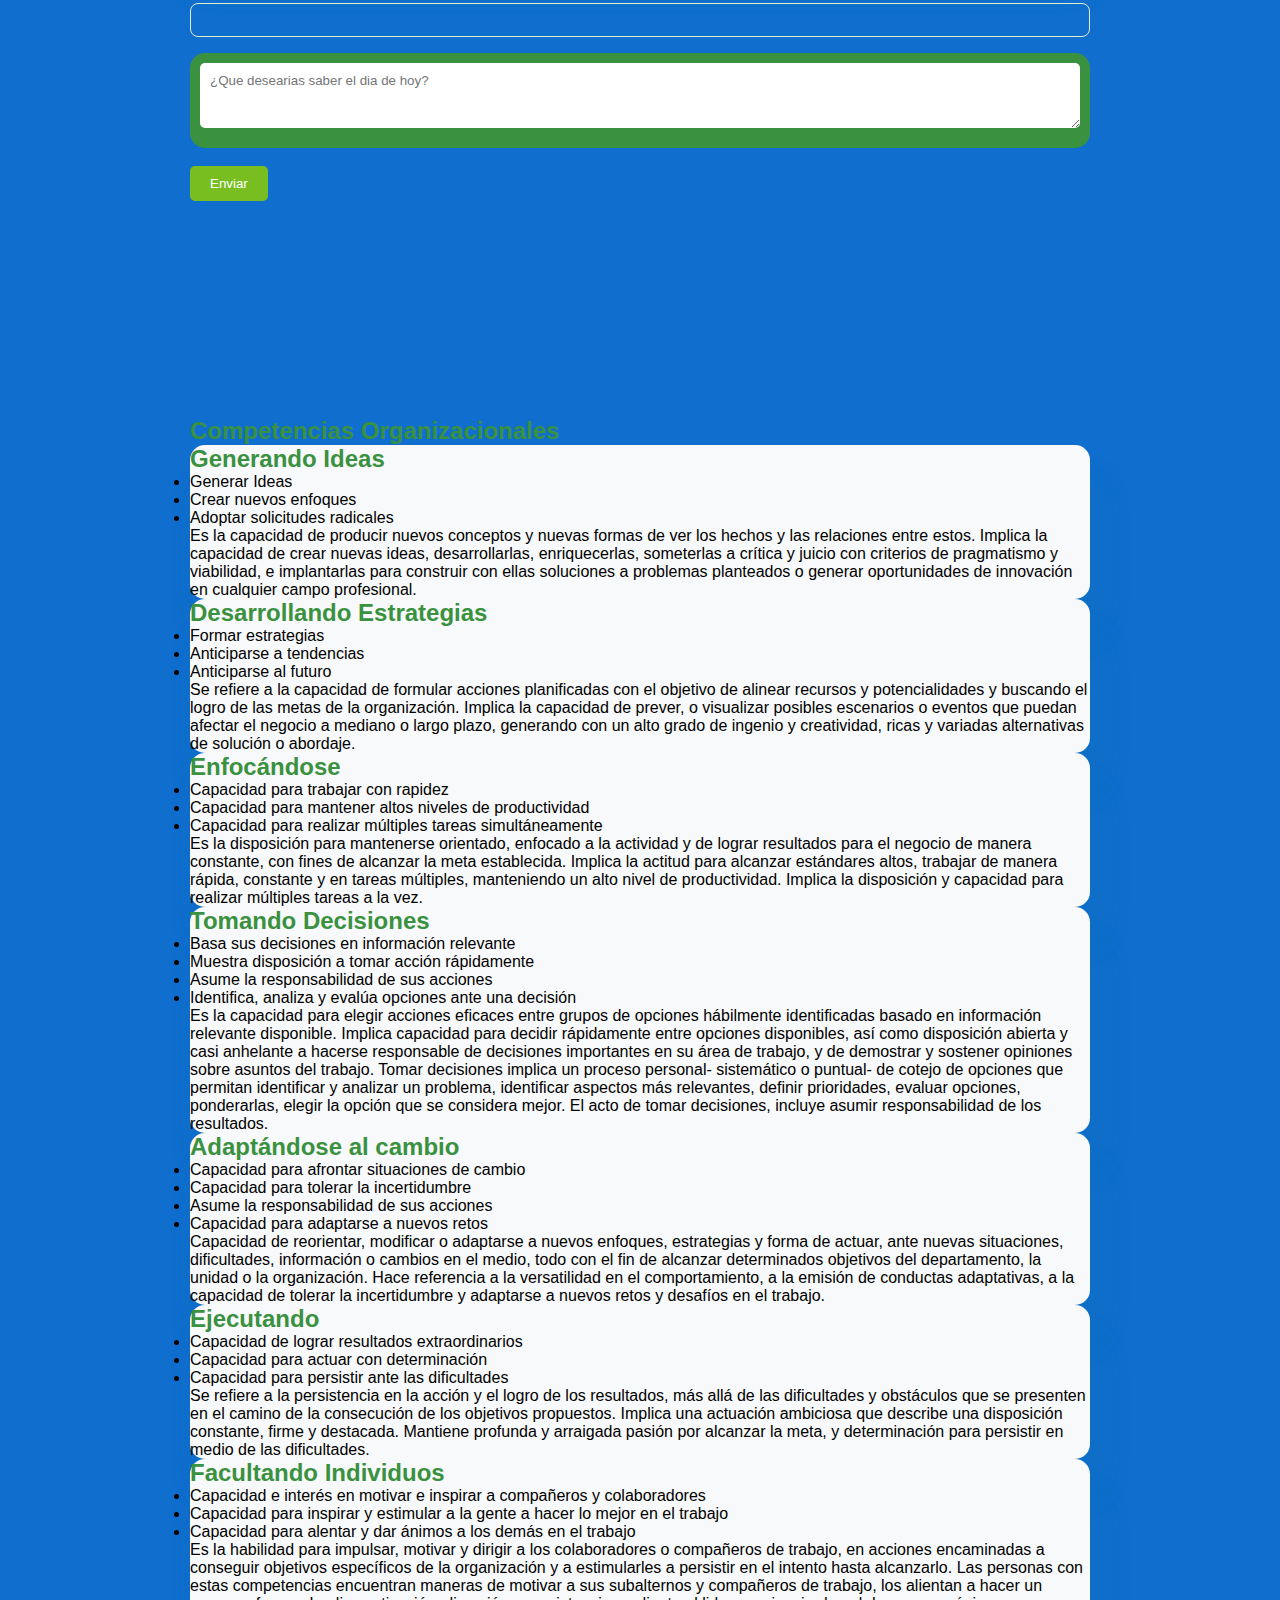
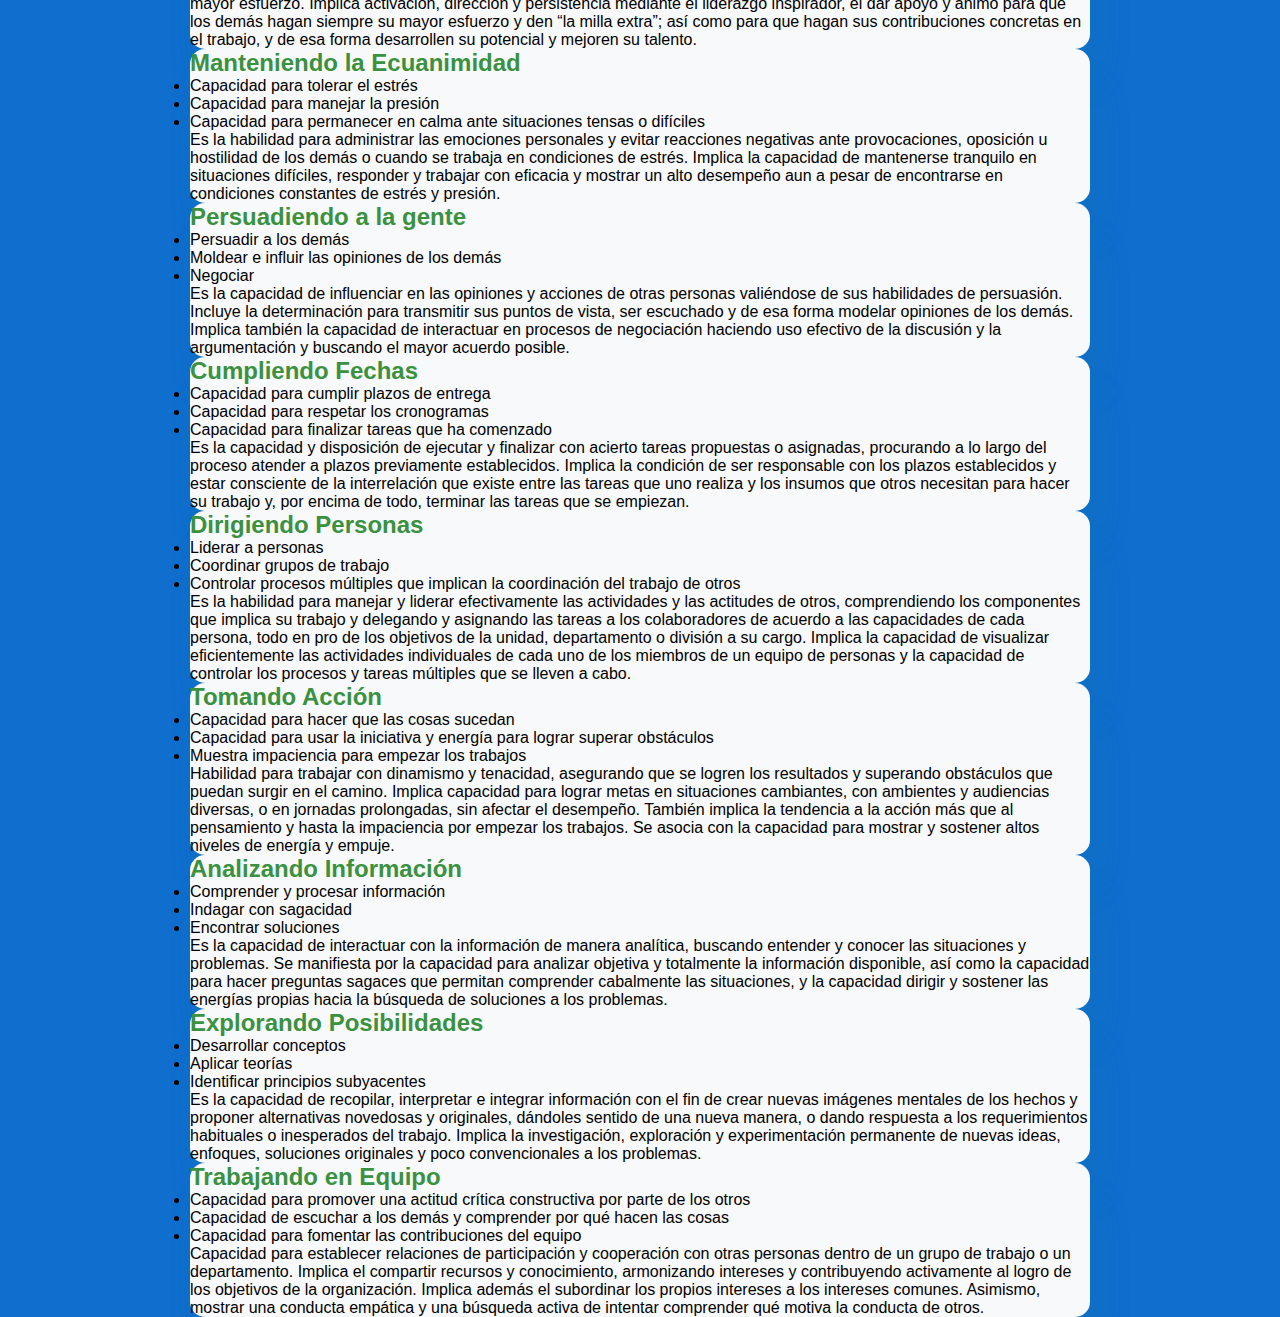
==== commit a7594983: "cambios de dise;o" ====
--- a/templates/index.html
+++ b/templates/index.html
@@ -10,12 +10,19 @@
 </head>
 
 <body>
-  <nav class="navbar navbar-expand-md fixed-top">
-    <div class="container-fluid">
-      <a class="navbar-brand" href="#">CHAT BOT</a>
-    </div>
-  </nav>
-  </div>
+	<header>
+		<nav>
+			<a href="#">Inicio</a>
+			<a href="#competenciasO">Competencias</a>
+      <a href="#chatbots">Chat Bot</a>
+		</nav>
+	</header>
+
+	<div class="encabezado-img">
+		<p>Bienvenido a CHATBOT</p>
+		<h1 class="txt-white">Espacio de Autoaprendizaje</h1>
+		<p>Decubre como mejorar tus competencias</p>
+	</div>
   <br><br>
   <div class="container-fluid sticky-top">
     <div class="row">
@@ -123,7 +130,7 @@
 
 
         
-          <div class="container mt-5 text-center">
+          <div class="container mt-5 text-center" id="chatbots">
             <h1 class="color1">CHAT BOT </h1>
             <div class="chat-box mt-3"></div>
         
@@ -327,6 +334,8 @@
           </div>
         </div>
       </div>
+      <footer>
+      </footer>
       <script src="{{ url_for('static', filename='js/conversacion.js') }}"></script>
       <script>
   
--- a/static/style.css
+++ b/static/style.css
@@ -1,3 +1,60 @@
+@import url('https://fonts.googleapis.com/css2?family=Open+Sans:wght@400;700&display=swap');
+
+*{
+	margin: 0;
+	padding: 0;
+	box-sizing: border-box;
+}
+body{
+	font-family: 'Open Sans';
+}
+
+header{
+	background-color: #f2f2f2;
+	text-align: center;
+	padding: 25px;
+}
+nav a{
+	display: inline-block;
+	text-decoration: none;
+	color: #696969;
+	margin: 0 30px;
+	padding: 5px 15px;
+	border-radius: 10px;
+}
+nav a:hover {
+	background-color: #157e00;
+	color: #fff;
+}
+.txt-white {
+  color: white;
+  text-decoration: bold;
+}
+.encabezado-img{
+	background-image: url(/static/img/nose2.png); /* imagen fondo principal*/
+	background-size: cover;
+	height: 400px;
+	display: flex;
+	flex-direction: column;
+	align-items: center;
+	justify-content: center;
+	color: #fff;
+}
+.encabezado-img p{
+	font-size: 18px;
+}
+.encabezado-img h1{
+	font-size: 50px;
+	padding: 15px 0;
+
+}
+
+
+
+
+
+
+
 @import url('https://fonts.googleapis.com/css?family=Josefin+Sans&display=swap');
 
 * {
@@ -27,10 +84,6 @@
   background-color: #88d4fa;
 }
 
-body {
-  padding-top: 56px; 
-
-}
 
 .sidebar {
   background-color: #f8f9fa;
@@ -80,9 +133,13 @@
 }
 
 .navbar-brand {
-  color: white;
+  color: black;
   font-weight: bold;
 }
+.navbar-brand:hover {
+color: #e326c6;
+}
+
 
 .navbar-nav .nav-link {
   color: #B7DD79;
@@ -115,8 +172,8 @@
 }
 
 .navbar {
-  background-color: #3A913F;
-  color: white;
+  background-color: transparent;
+  color: rgb(0, 0, 0);
 }
 
 .sidebar {
@@ -350,6 +407,12 @@
   .sidebar {
     text-align: center; /* Centra el texto cuando el ancho de la pantalla sea igual o menor a 768px */
   }
+  .encabezado-img{
+ text-align: center;
+  }
+  header{
+    text-align: center;
+  }
 }
 
 
@@ -377,4 +440,15 @@
 .sidebar li {
   width: 100%; /* Ocupa todo el ancho del contenedor */
   margin-bottom: 0.5rem; /* Espacio entre elementos */
+}
+
+/*-----------------------------*/
+
+#fondo {
+  background-image: url('/static/img/hn11.JPG');
+  background-size: cover; /* Para que la imagen cubra todo el div */
+  background-position: center; /* La posición del centro */
+  border-radius: 0% 0% 15% 0%;
+  /* Asegúrate de que el div tenga una altura para que la imagen sea visible */
+  height: 300px; /* Puedes ajustar la altura según tus necesidades */
 }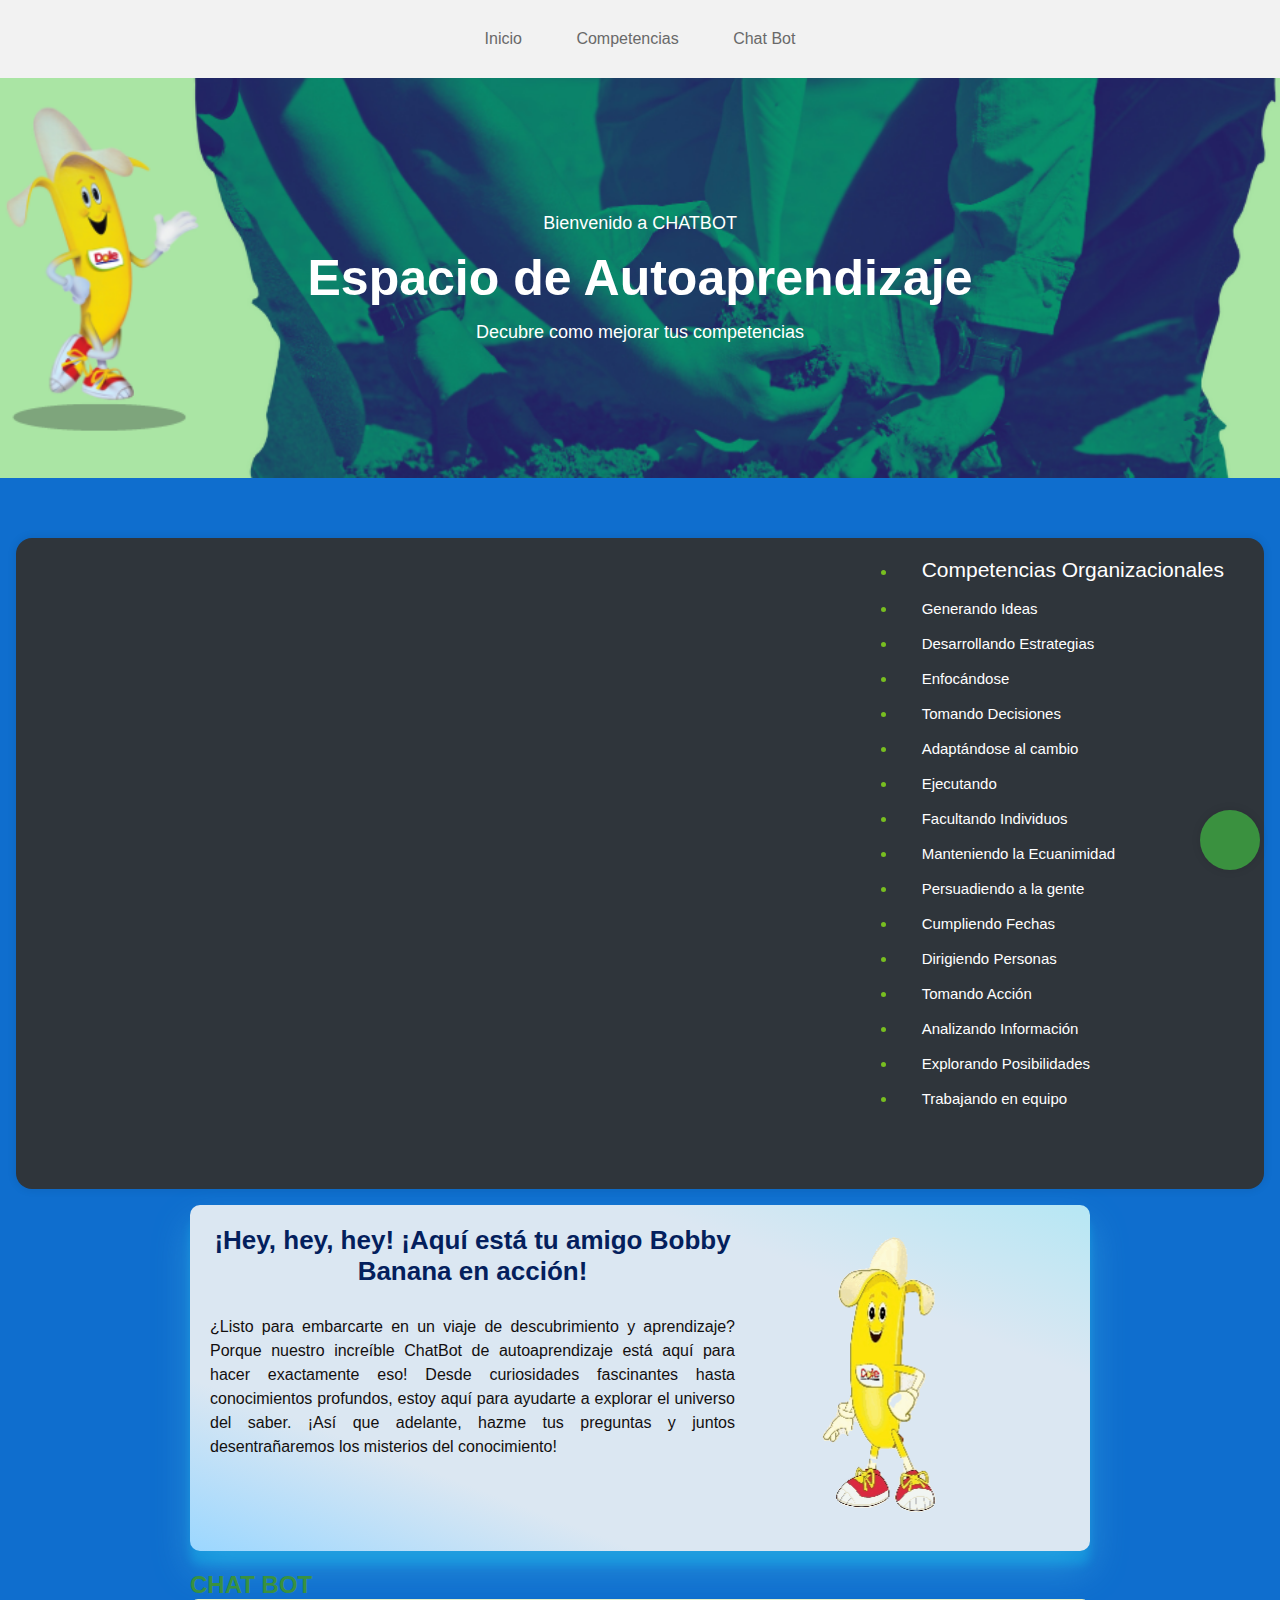
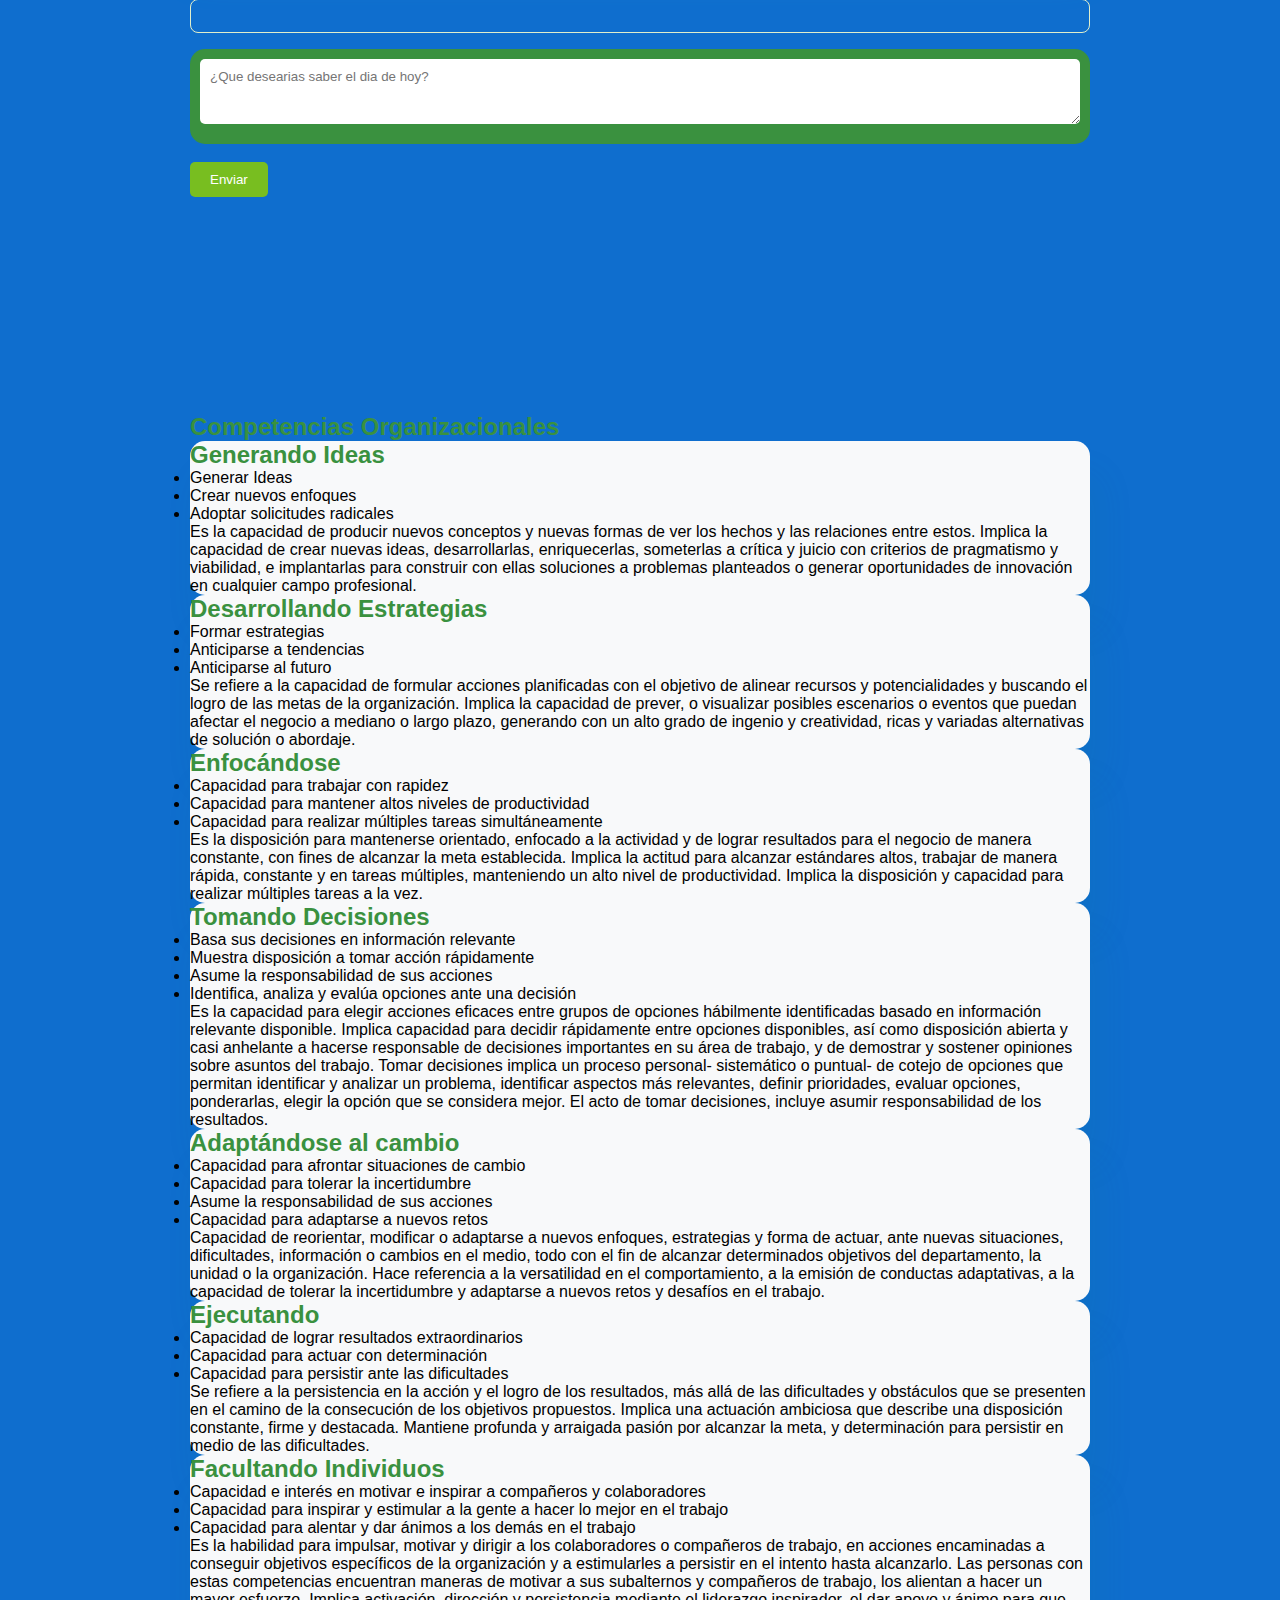
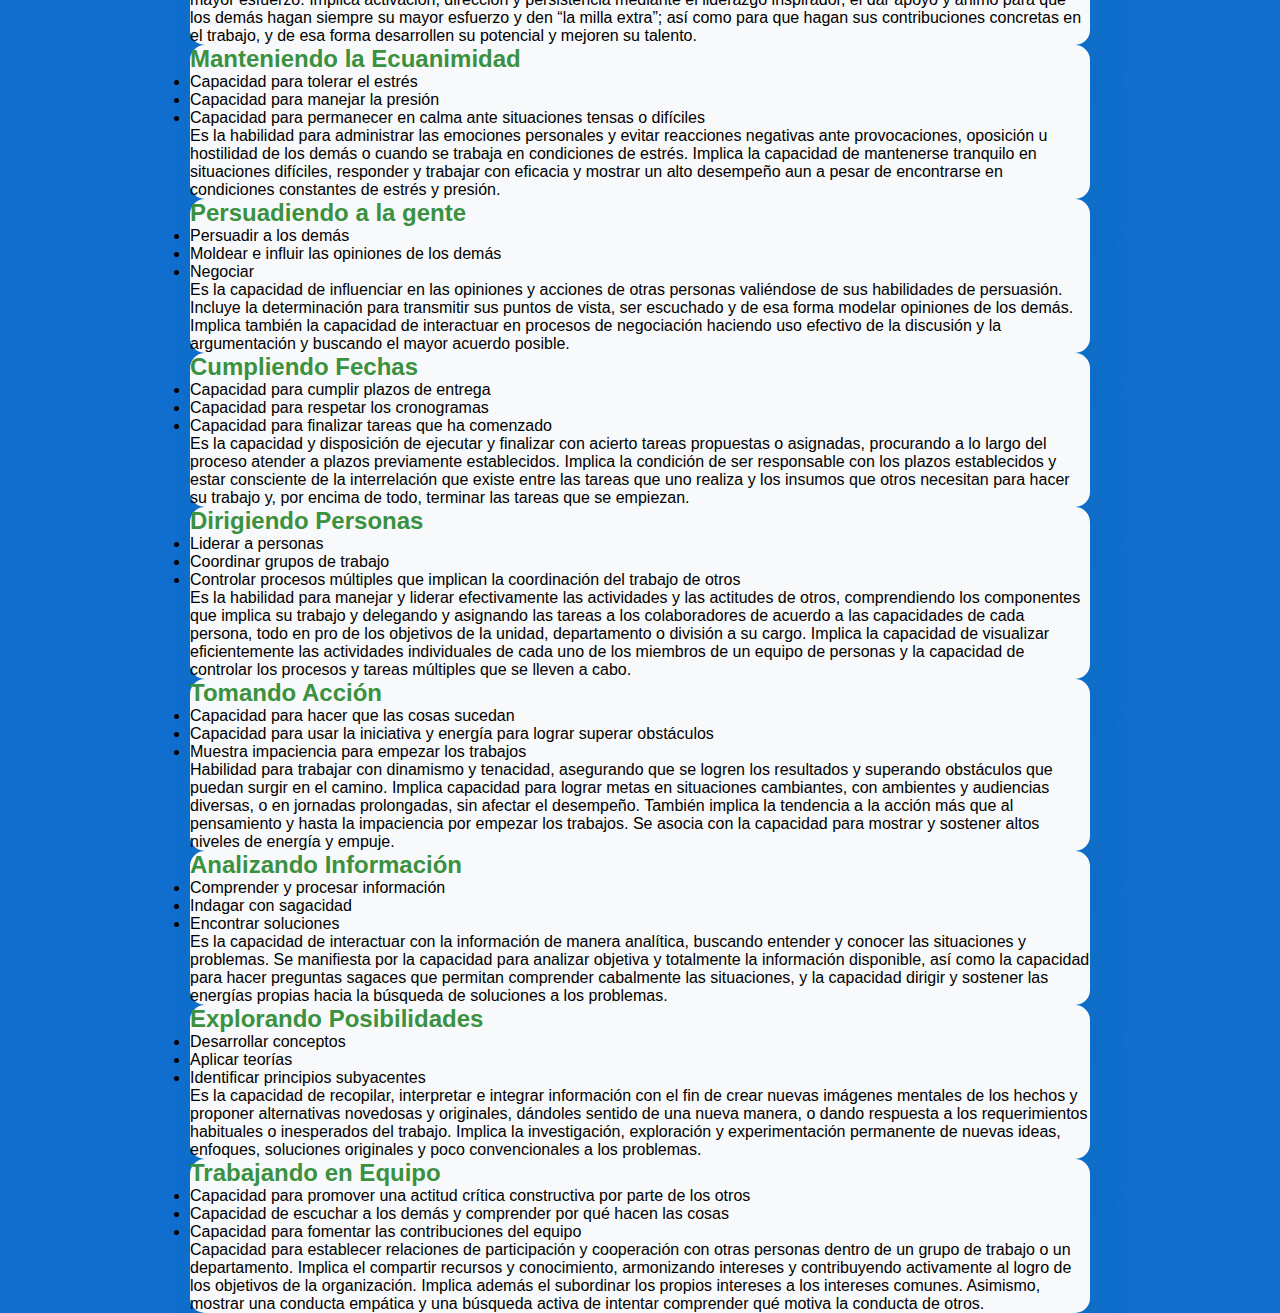
==== commit 6ba0bb6a: "RAMA JOSE" ====
--- a/templates/index.html
+++ b/templates/index.html
@@ -31,7 +31,7 @@
                 <ul class="nav flex-column text-white,nav-item">
                     <li>
                         <a class="nav-link" href="#competenciasO">
-                            <h4 class="text-white">Competencias Organizacionales</h4>
+                            <span class="text-white">Competencias Organizacionales</span>
                         </a>
                     </li>
                     <li>
--- a/static/style.css
+++ b/static/style.css
@@ -9,29 +9,37 @@
 	font-family: 'Open Sans';
 }
 
-header{
+
+/* Header styles */
+header {
 	background-color: #f2f2f2;
 	text-align: center;
 	padding: 25px;
 }
-nav a{
+
+/* Navigation styles */
+nav a {
 	display: inline-block;
 	text-decoration: none;
 	color: #696969;
-	margin: 0 30px;
-	padding: 5px 15px;
+	margin: 0 15px; /* Decreased margin for smaller screens */
+	padding: 5px 10px; /* Decreased padding for smaller screens */
 	border-radius: 10px;
 }
+
 nav a:hover {
 	background-color: #157e00;
 	color: #fff;
 }
+
 .txt-white {
-  color: white;
-  text-decoration: bold;
-}
-.encabezado-img{
-	background-image: url(/static/img/nose2.png); /* imagen fondo principal*/
+	color: white;
+	font-weight: bold; /* Corrected typo: 'text-decoration' to 'font-weight' */
+}
+
+/* Header with background image styles */
+.encabezado-img {
+	background-image: url(/static/img/nose2.png); /* Image for main background */
 	background-size: cover;
 	height: 400px;
 	display: flex;
@@ -40,15 +48,28 @@
 	justify-content: center;
 	color: #fff;
 }
-.encabezado-img p{
+
+.encabezado-img p {
 	font-size: 18px;
 }
-.encabezado-img h1{
+
+.encabezado-img h1 {
 	font-size: 50px;
 	padding: 15px 0;
-
-}
-
+}
+
+/* Media query for responsiveness */
+@media only screen and (max-width: 768px) {
+	/* Adjustments for smaller screens */
+	nav a {
+		margin: 0 10px; /* Further decreased margin */
+		padding: 5px 8px; /* Further decreased padding */
+	}
+
+	.encabezado-img h1 {
+		font-size: 40px; /* Decreased font size for smaller screens */
+	}
+}
 
 
 
@@ -428,6 +449,7 @@
 }
 .text-white{
   color: white !important;
+  font-size: 21px;
 }
 
 /* VIDEOO  */
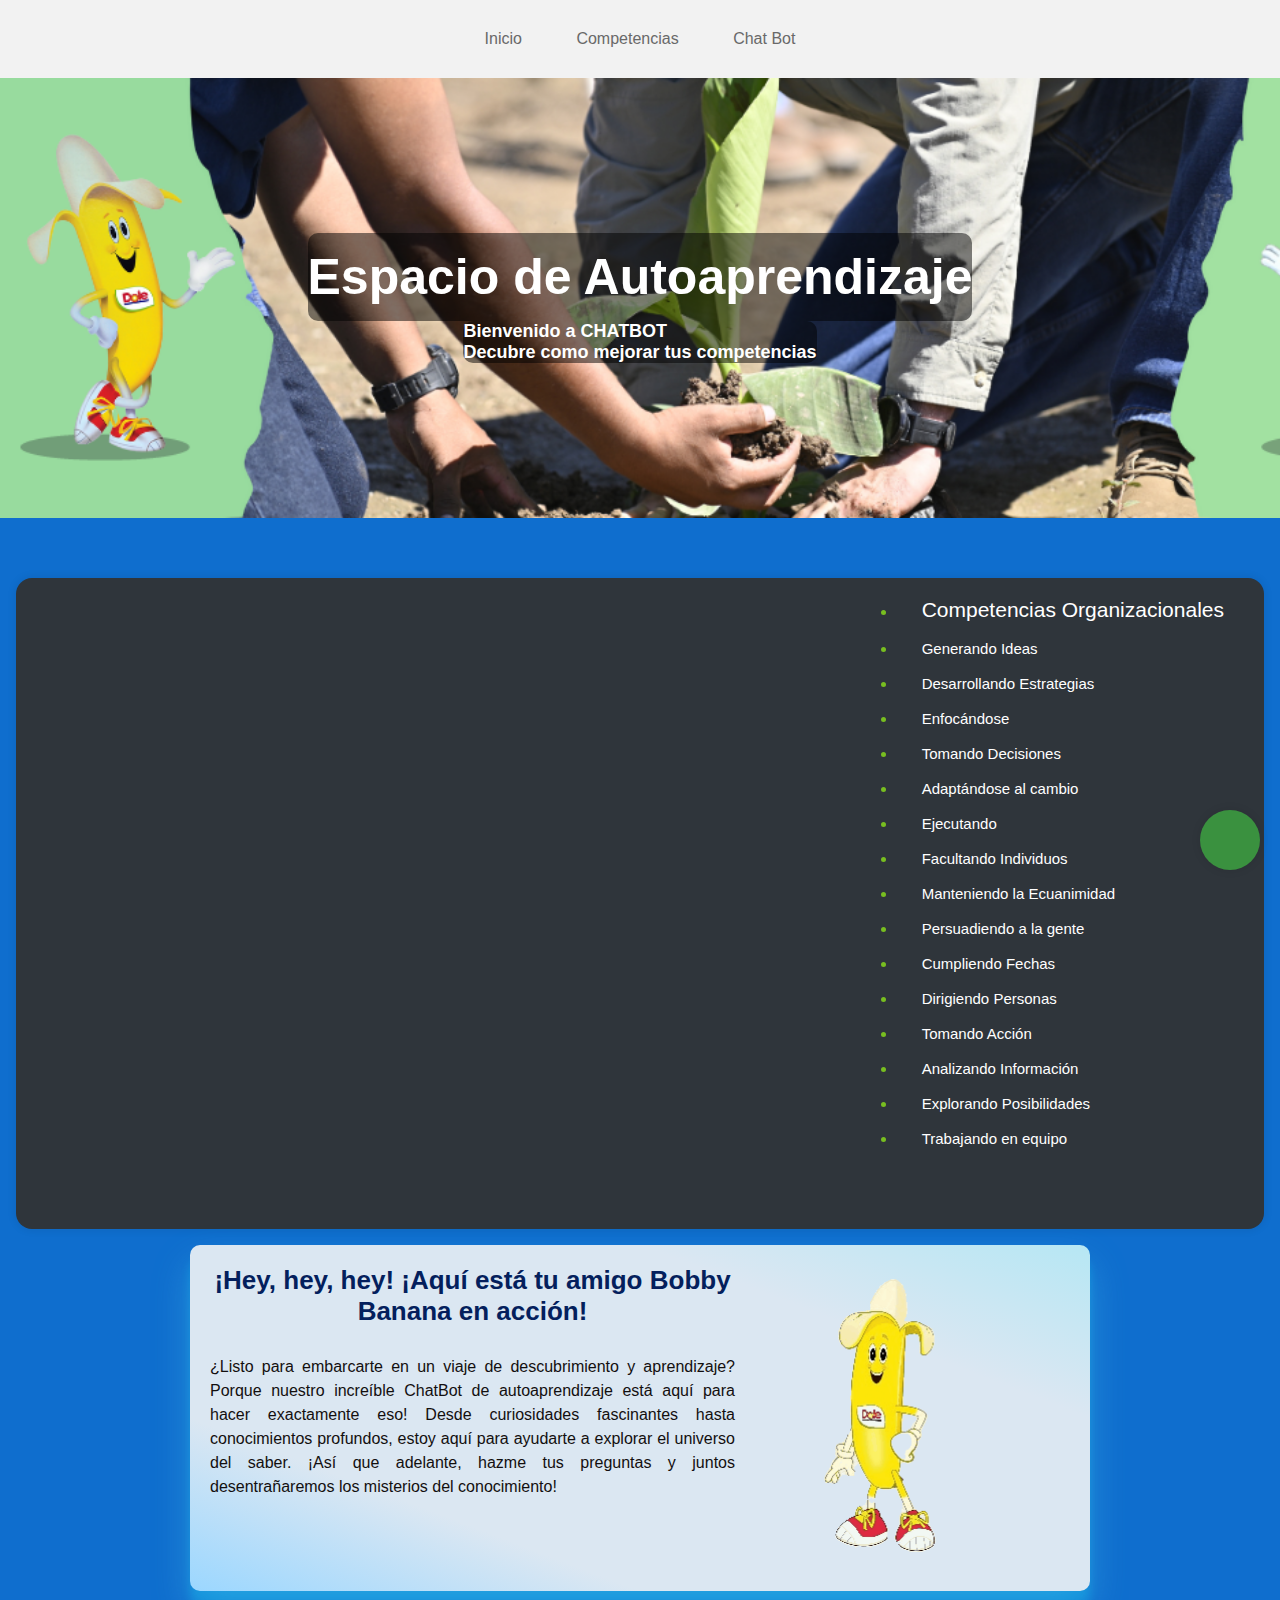
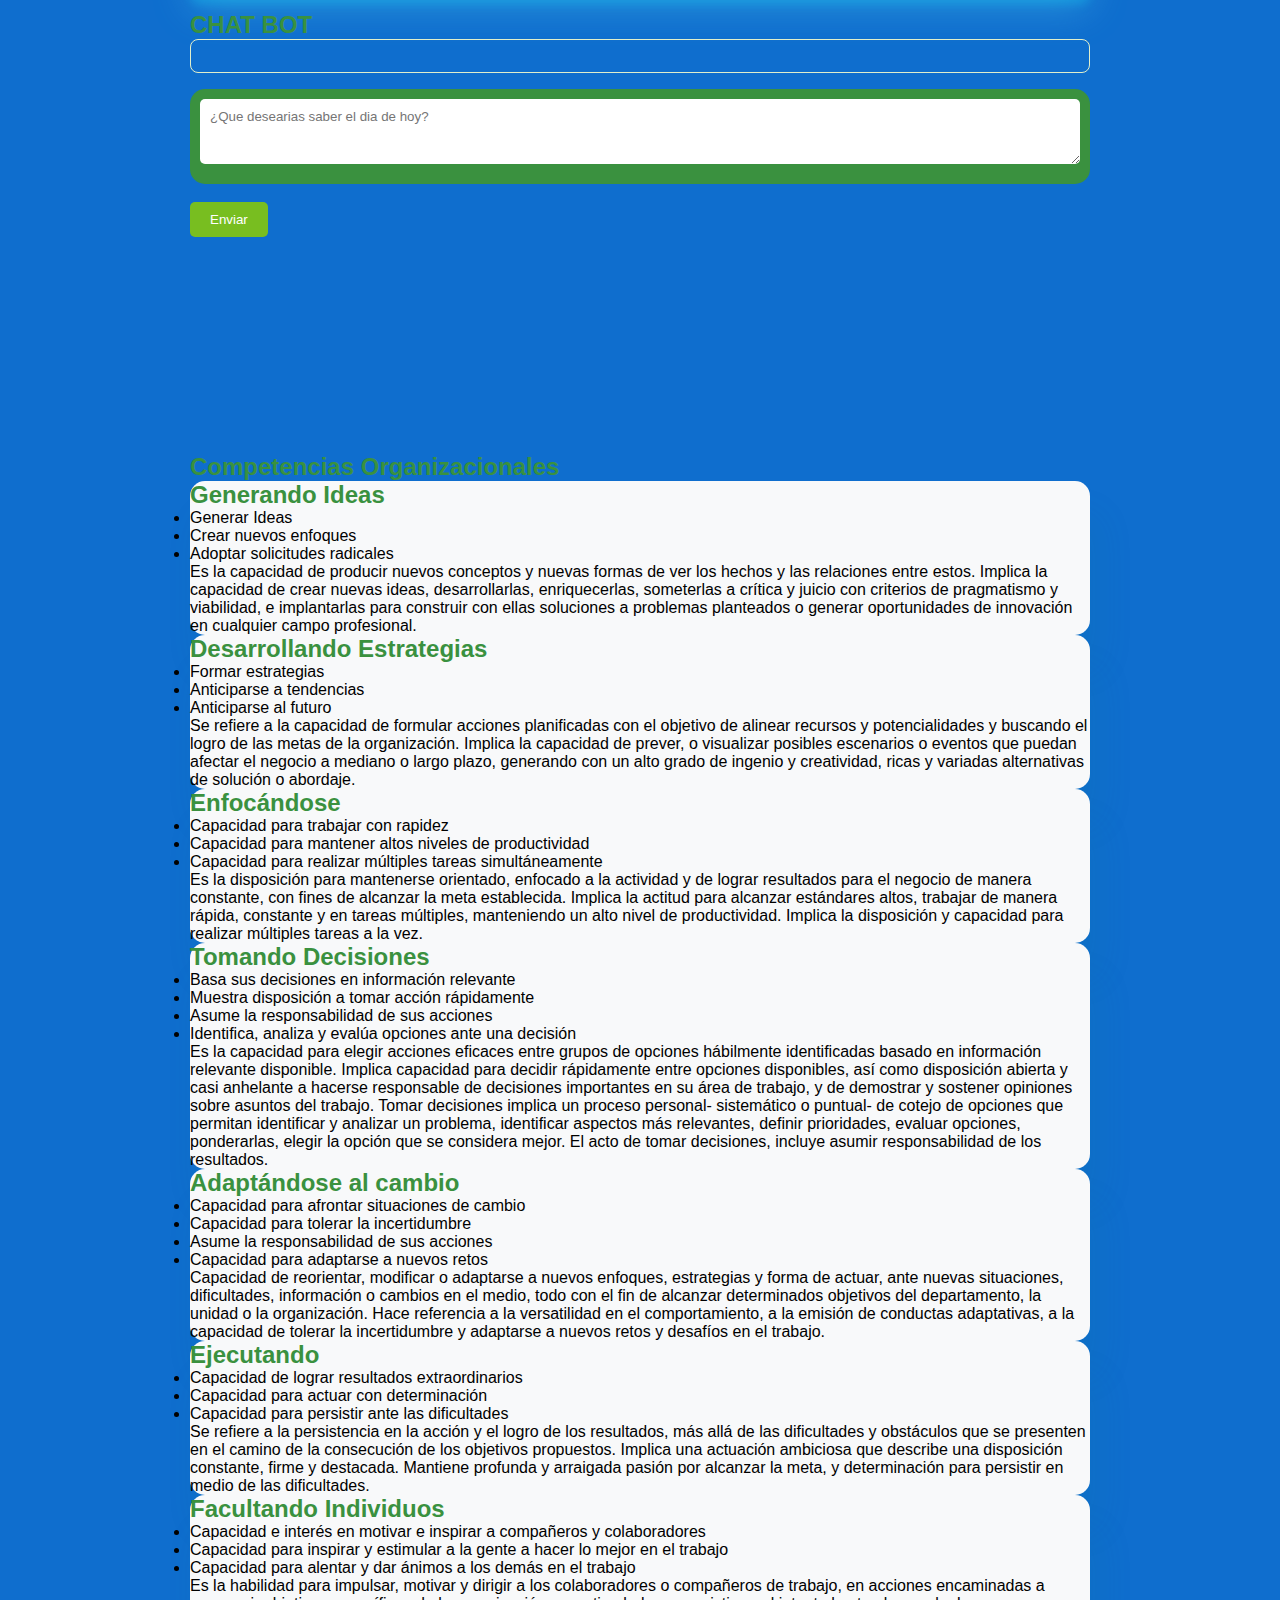
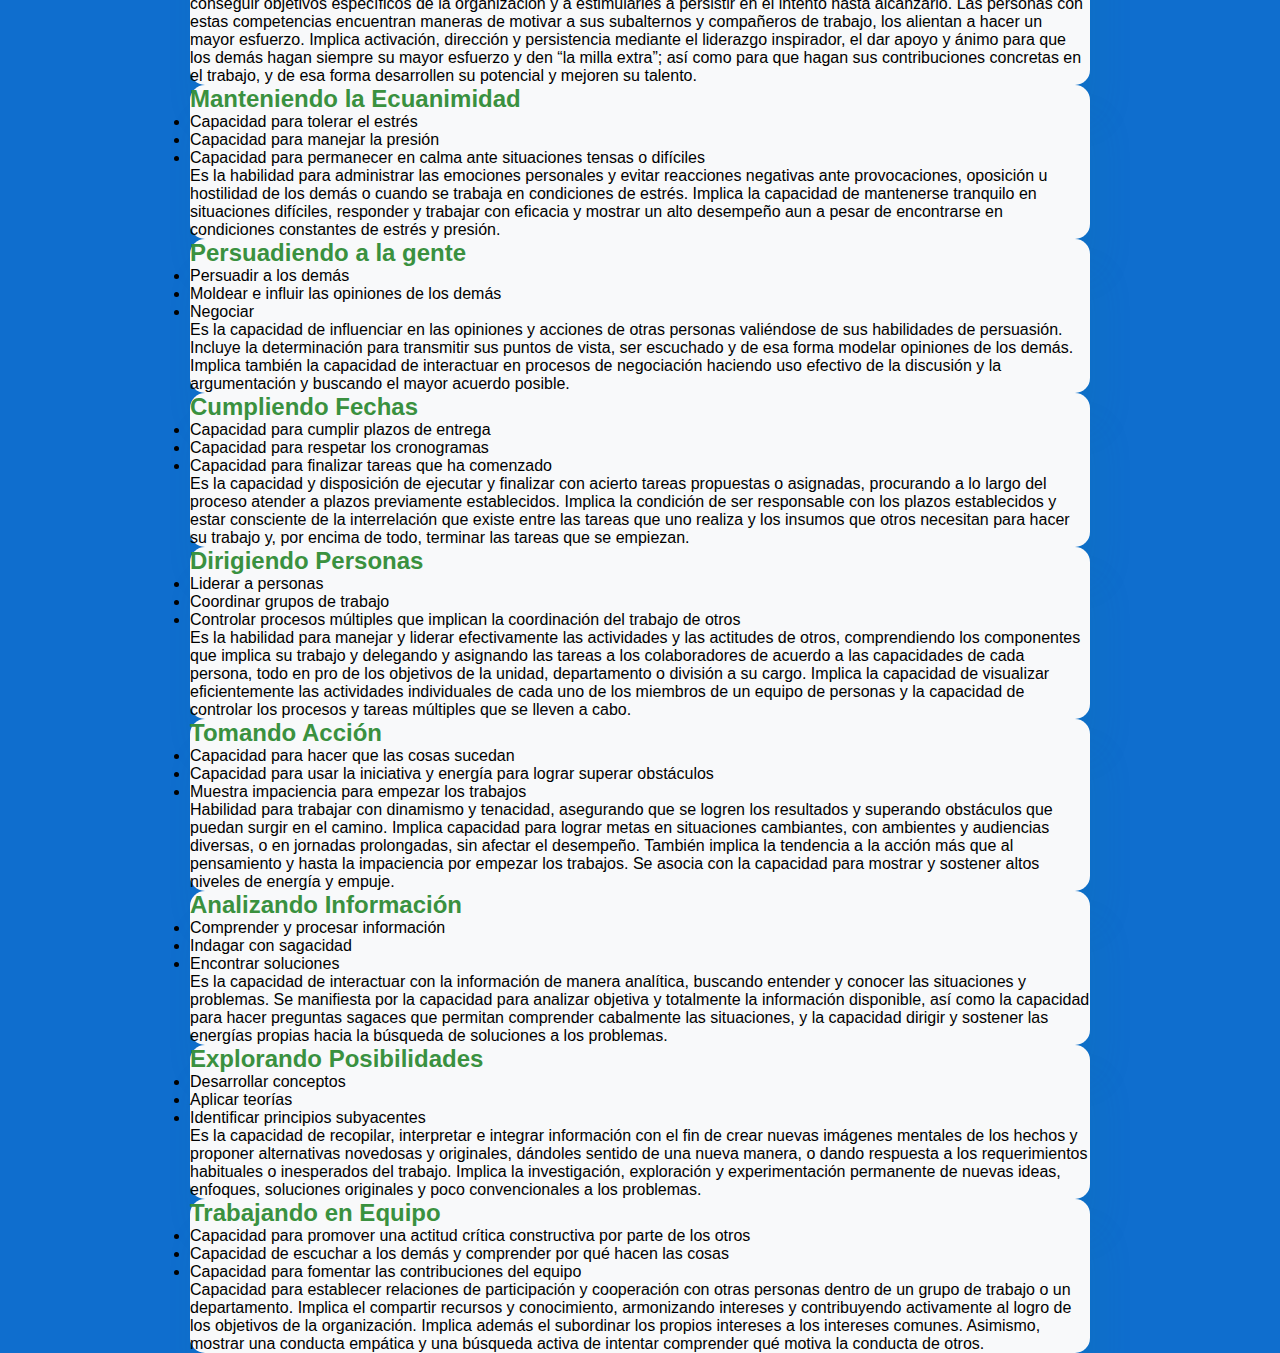
==== commit 1ba46e38: "ULTIMOS CAMBIOS" ====
--- a/templates/index.html
+++ b/templates/index.html
@@ -1,7 +1,7 @@
 <html>
 
 <head>
-  <title>CHAT APP DE COMUITY TRAINING</title>
+  <title>CHAT APP DE COMUNITY TRAINING</title>
   <meta charset="utf-8">
   <meta name="viewport" content="width=device-width, initial-scale=1">
   <link rel="stylesheet" href="/static/style.css">
@@ -19,9 +19,8 @@
 	</header>
 
 	<div class="encabezado-img">
-		<p>Bienvenido a CHATBOT</p>
-		<h1 class="txt-white">Espacio de Autoaprendizaje</h1>
-		<p>Decubre como mejorar tus competencias</p>
+		<h1 class="txt-white txt-blue">Espacio de Autoaprendizaje</h1>
+    <p class="txt-blue text-center">Bienvenido a CHATBOT<br> Decubre como mejorar tus competencias</p>
 	</div>
   <br><br>
   <div class="container-fluid sticky-top">
--- a/static/style.css
+++ b/static/style.css
@@ -39,14 +39,22 @@
 
 /* Header with background image styles */
 .encabezado-img {
-	background-image: url(/static/img/nose2.png); /* Image for main background */
+	background-image: url(/static/img/planta3.png); /* Image for main background */
 	background-size: cover;
-	height: 400px;
+	height: 440px;
 	display: flex;
 	flex-direction: column;
 	align-items: center;
 	justify-content: center;
 	color: #fff;
+}
+.txt-blue {
+  color: #ffffff;
+  font-weight: bold;
+  border-radius: 10px;
+  background-color: rgba(0, 0, 0, 0.5);
+  font-style: bold;
+  /* Aquí puedes agregar más estilos según tus necesidades */
 }
 
 .encabezado-img p {
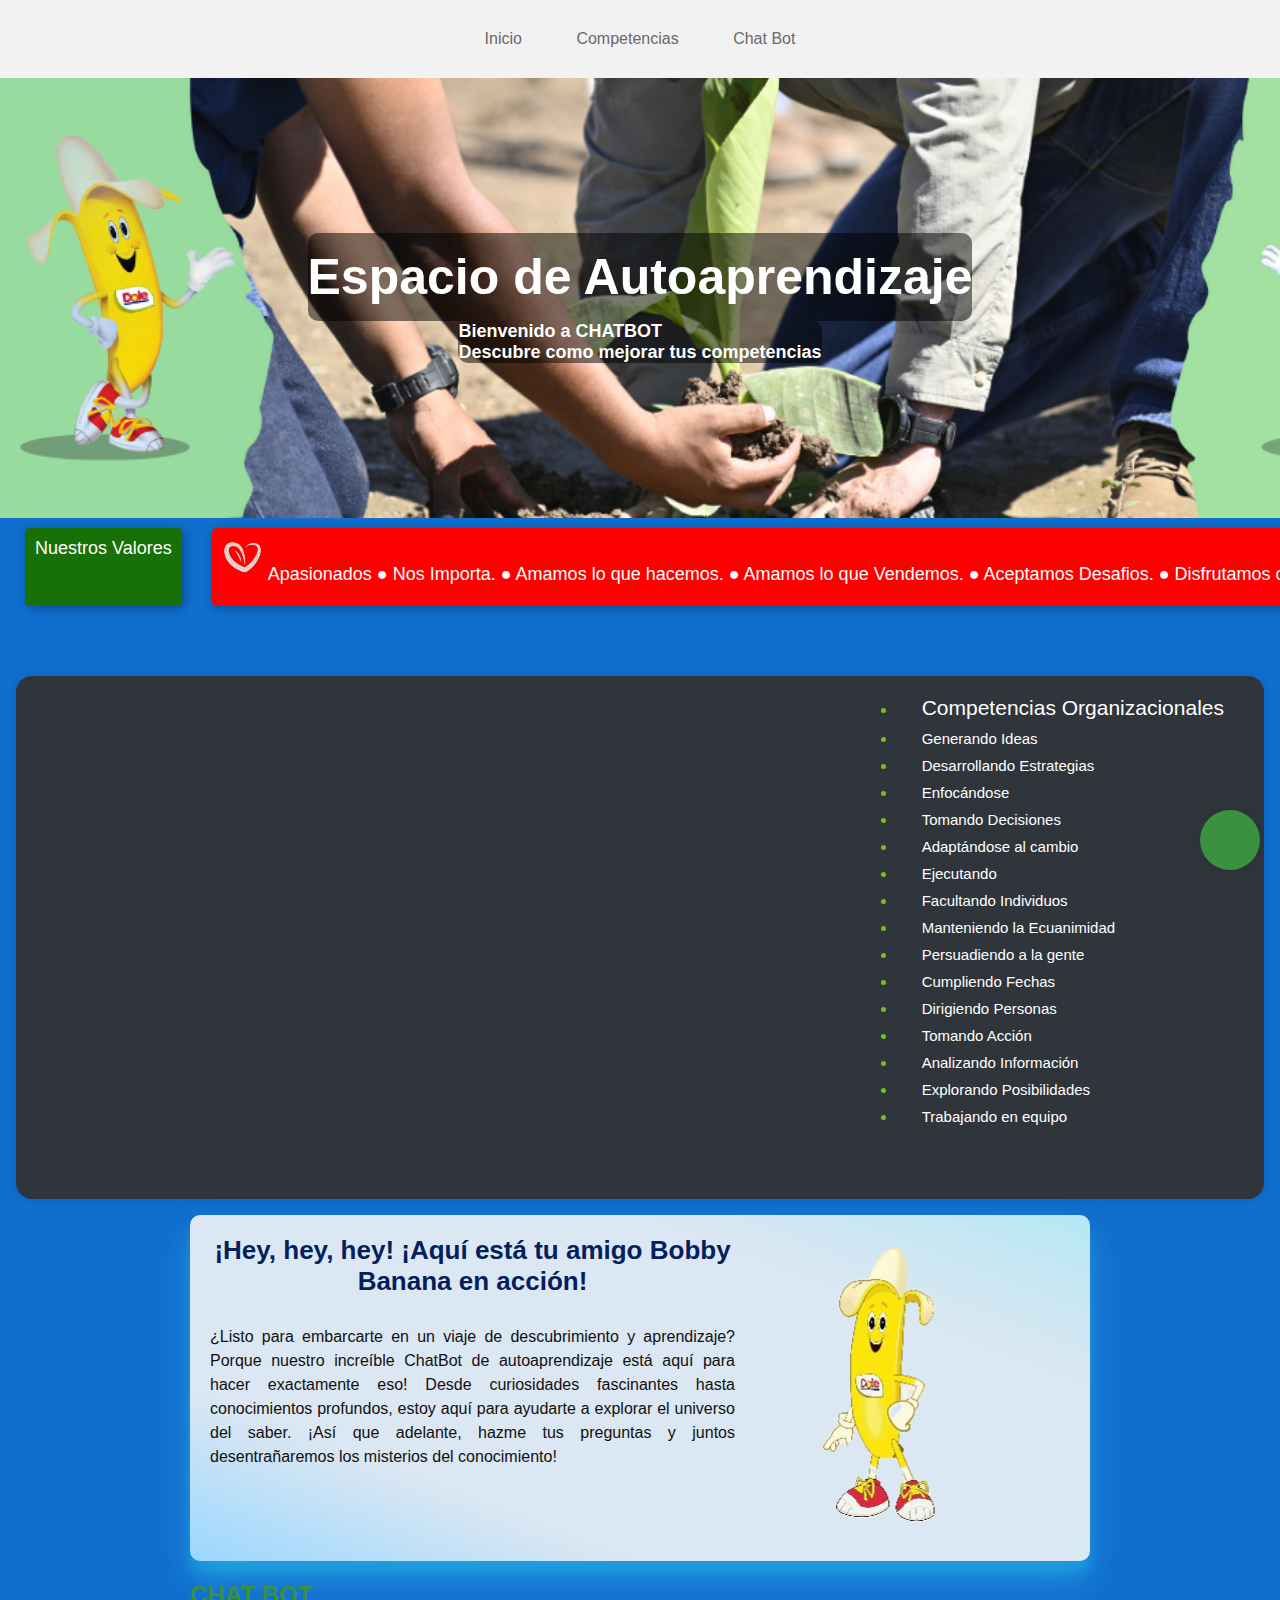
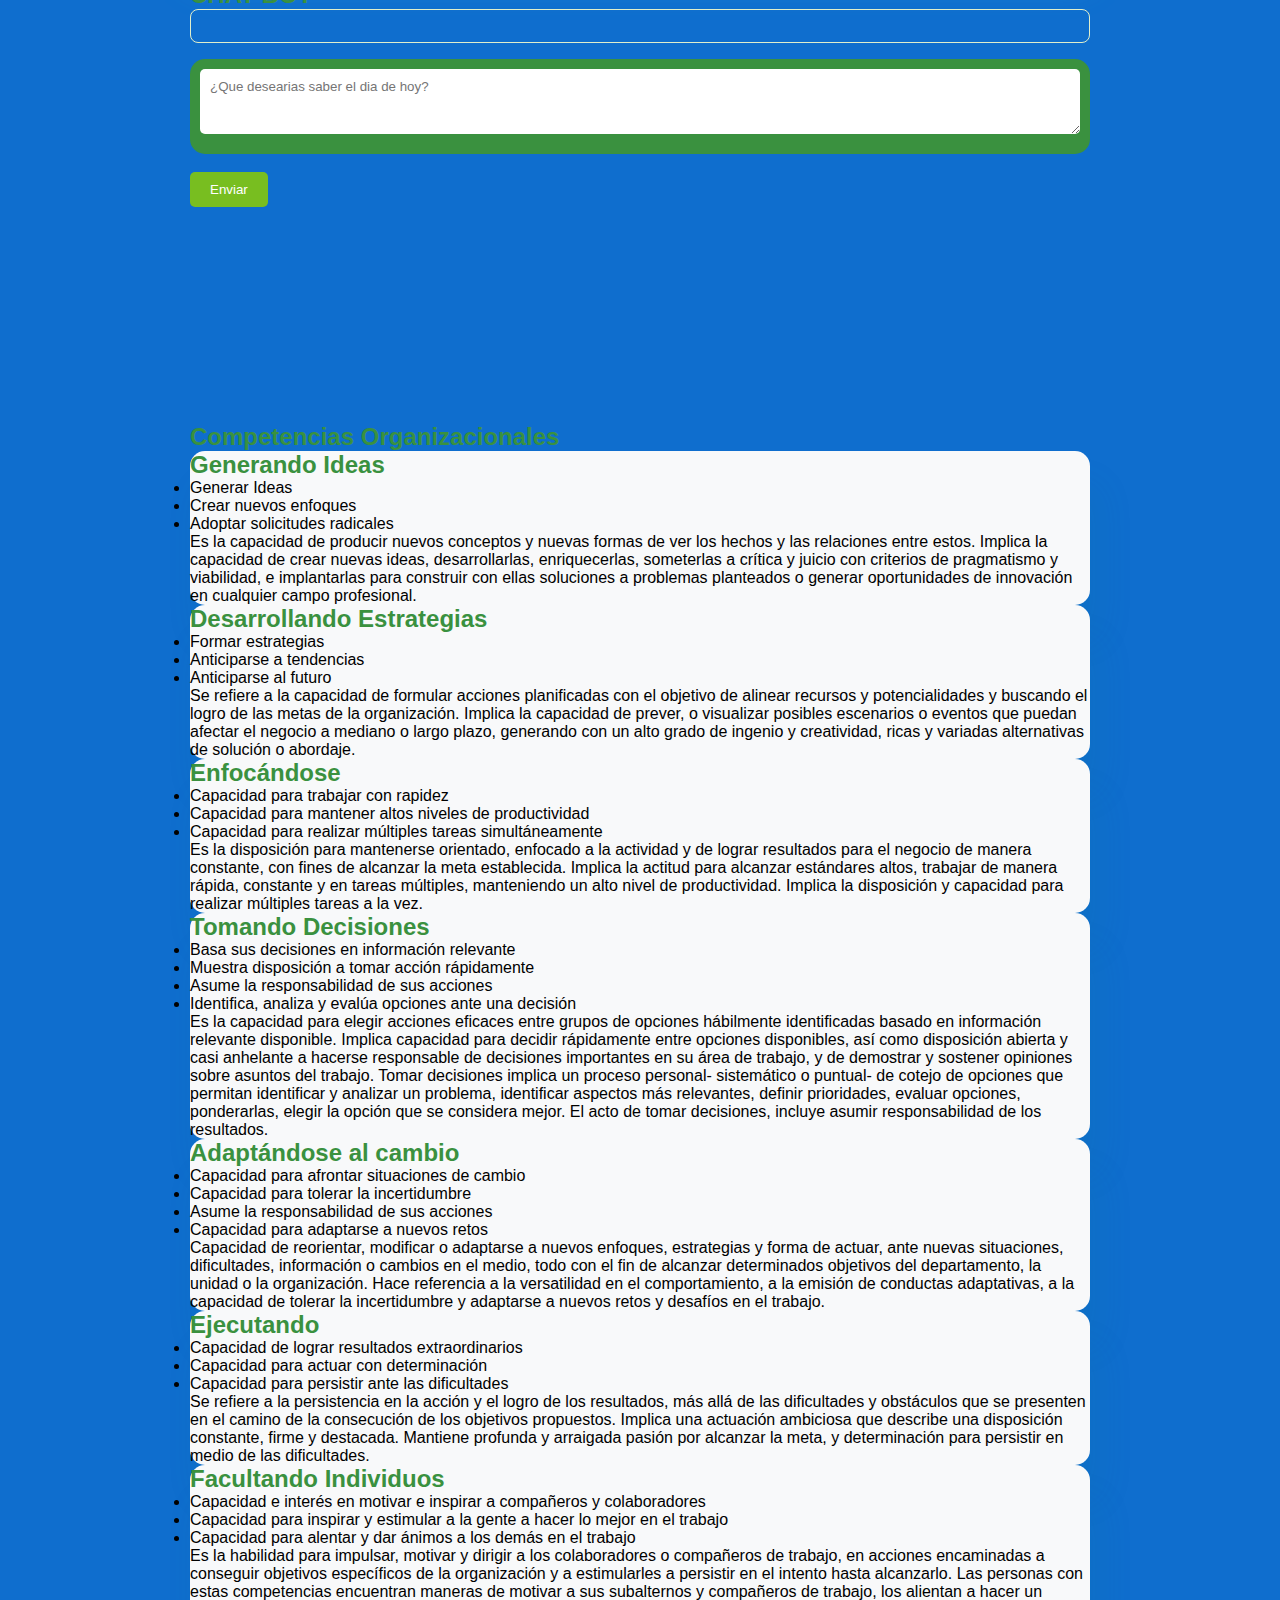
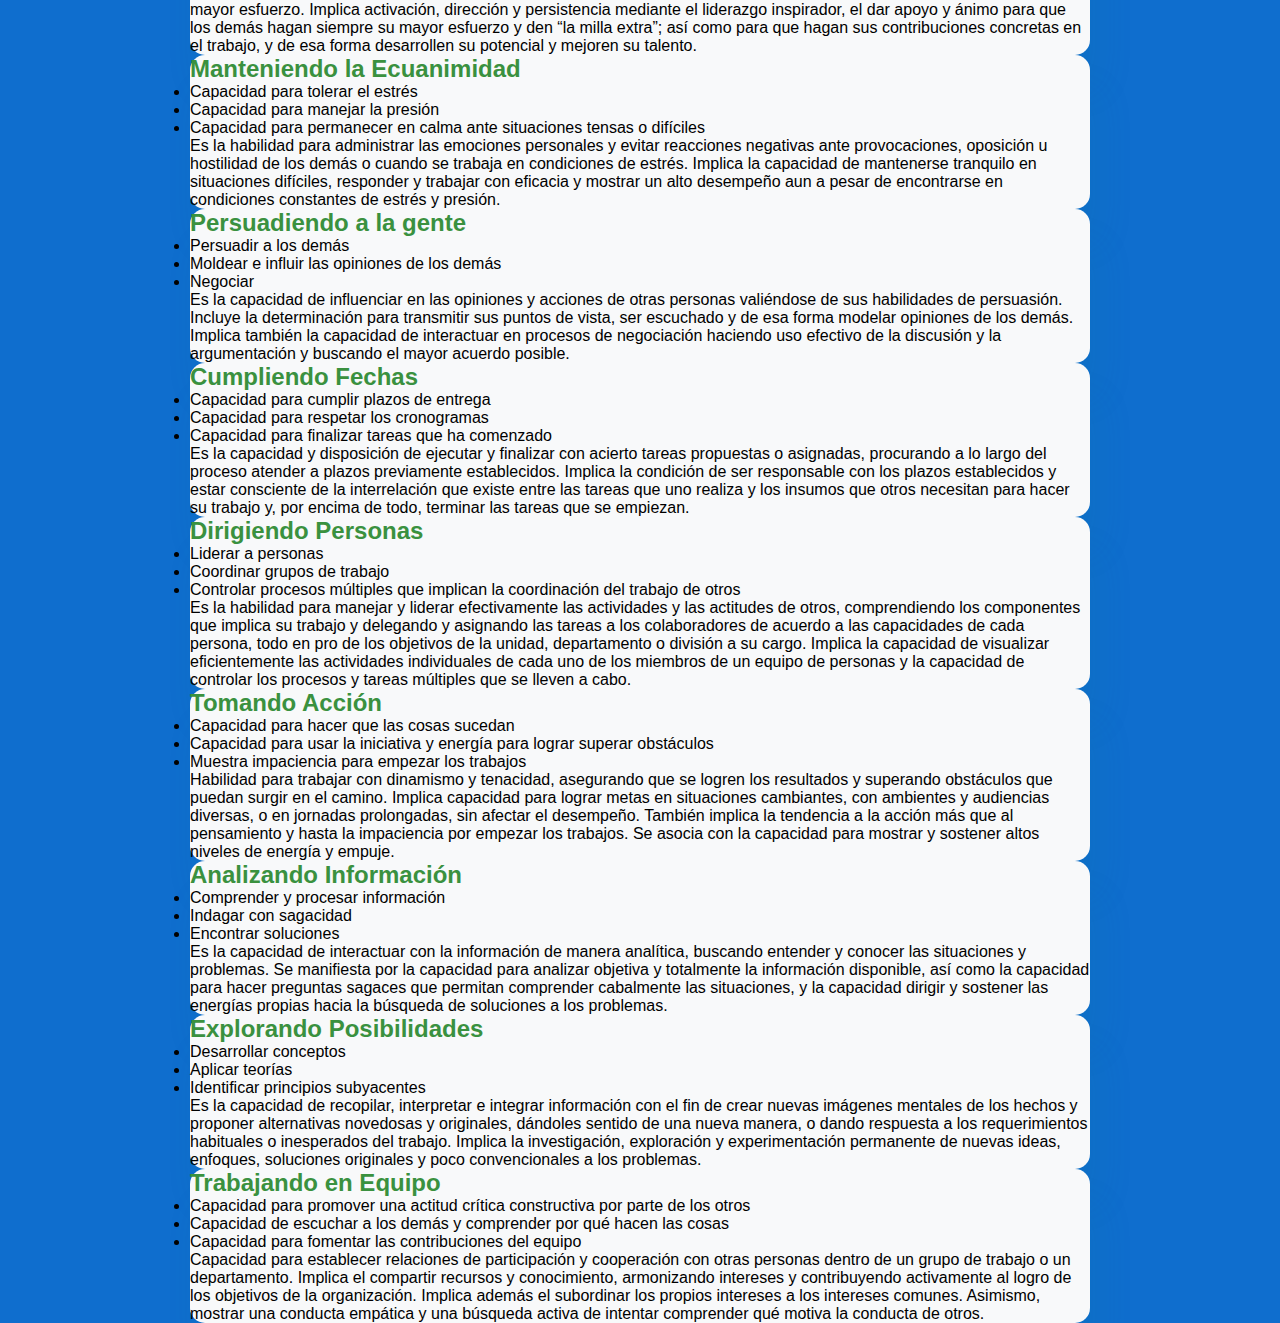
==== commit d5753c6b: "TODOS" ====
--- a/templates/index.html
+++ b/templates/index.html
@@ -20,8 +20,48 @@
 
 	<div class="encabezado-img">
 		<h1 class="txt-white txt-blue">Espacio de Autoaprendizaje</h1>
-    <p class="txt-blue text-center">Bienvenido a CHATBOT<br> Decubre como mejorar tus competencias</p>
+    <p class="txt-blue text-center">Bienvenido a CHATBOT<br> Descubre como mejorar tus competencias</p>
 	</div>
+  <div class="slider">
+    <div class="slide-track">
+      <div class="slide bg-v">
+        <div class="slide-content">
+          <p>Nuestros Valores</p>
+        </div>
+      </div>
+      <div class="slide bg-r">
+        <div class="slide-content">
+          <p> <img class="imslide" src="/static/img/pasion2.png"> Apasionados     ● Nos Importa.    ● Amamos lo que hacemos.    ● Amamos lo que Vendemos.    ● Aceptamos Desafios.    ● Disfrutamos oportunidades.    ● Aprovechamos el momento.</p>
+        </div>
+      </div>
+      <div class="slide bg-n">
+        <div class="slide-content">
+          <p> <img class="imslide" src="/static/img/oportunidad.png">Innovadores  ● Somos Imaginativos. ● Somos Flexibles. ● Somos Ingeniosos. ● Hacemos el esfuerzo adicional. ● Siempre encontramos una manera.</p>
+        </div>
+      </div>
+      <div class="slide bg-az">
+        <div class="slide-content">
+          <p> <img class="imslide" src="/static/img/inovar.png">Colaborativos  ● Nos Aliamos. ● Escuchamos. ● Compartimos. ● Hacemos que las cosas sucedan. ● Cumplimos con lo que hacemos. ● Crecemos juntos.</p>
+        </div>
+      </div>
+      <div class="slide bg-grn">
+        <div class="slide-content">
+          <p> <img class="imslide" src="/static/img/mundo3.png">Responsables  ● Somos responsables por :   ● Nuestro desempeño. ● Nuestra Calidad. ● Nuestros productos. ● Nuestros servicios. ● Estamos Comprometidos con. ● El medio ambiente y las comunidades en las que crecemos y operamos.</p>
+        </div>
+      </div>
+      <div class="slide bg-aqua">
+        <div class="slide-content">
+          <p> <img class="imslide" src="/static/img/arbol.png">Arraigados  ● Tenemos los pies en la tierra  ● Somos honorables. ● Somos nada sin:  ● Nuestros productores. ● Nuestros socios. ● Nuestra gente. ● Nuestros clientes. ● Nuestros consumidores.</p>
+        </div>
+      </div>
+      <div class="slide bg-mor">
+        <div class="slide-content">
+          <p> <img class="imslide" src="/static/img/pieza.png">Diferentes  ● Somos locales de corazón  ● Somos globales por naturaleza. ● Aportamos experiencia local. ● Entregamos fortaleza global. ● Entregamos lo mejor de ambos mundos.</p>
+        </div>
+      </div>
+    </div>
+  </div>
+  
   <br><br>
   <div class="container-fluid sticky-top">
     <div class="row">
--- a/static/style.css
+++ b/static/style.css
@@ -460,25 +460,104 @@
   font-size: 21px;
 }
 
-/* VIDEOO  */
-
-
-.sidebar ul {
-  padding: 0; /* Elimina el padding predeterminado de la lista */
-}
-
-.sidebar li {
-  width: 100%; /* Ocupa todo el ancho del contenedor */
-  margin-bottom: 0.5rem; /* Espacio entre elementos */
-}
-
-/*-----------------------------*/
-
-#fondo {
-  background-image: url('/static/img/hn11.JPG');
-  background-size: cover; /* Para que la imagen cubra todo el div */
-  background-position: center; /* La posición del centro */
-  border-radius: 0% 0% 15% 0%;
-  /* Asegúrate de que el div tenga una altura para que la imagen sea visible */
-  height: 300px; /* Puedes ajustar la altura según tus necesidades */
-}+
+
+
+
+/**SLIDER****/
+.slider {
+  width: 100%;
+  overflow: hidden;
+  padding: 10px; /* Añadido para hacer la barra un poco más grande */
+}
+
+.slider .slide-track {
+  display: flex;
+  width: auto; /* Ajustado para adaptarse al contenido */
+  animation: scroll 70s linear infinite; /* Tiempo de animación */
+}
+
+.slider .slide {
+  flex: 0 0 auto; /* Ajustado para que los slides no se estiren */
+  margin: 0 15px; /* Añadido para espaciar los slides */
+}
+
+.slider .slide p {
+  margin: 0;
+  font-size: 18px; /* Tamaño del texto aumentado */
+  font-family: Arial, sans-serif; /* Estilo de fuente cambiado */
+}
+
+.slider .slide img {
+  width: 42px; /* Tamaño de imagen aumentado */
+  height: auto;
+}
+
+@keyframes scroll {
+  0% {
+    transform: translateX(0);
+  }
+  100% {
+    transform: translateX(calc(-100% * 7)); /* Ajustado para adaptarse al número de slides */
+  }
+}
+
+.bg-r {
+  background-color: red;
+  color: white;
+  padding: 10px; /* Añadido para hacer que el texto se vea mejor */
+  border-radius: 5px; /* Bordes redondeados */
+  box-shadow: 2px 2px 10px rgba(0, 0, 0, 0.3); /* Sombra para un efecto de elevación */
+}
+
+.bg-v {
+  background-color: rgb(24, 113, 6);
+  color: white;
+  text-align: center; /* Centrado de texto */
+  padding: 10px; /* Añadido para mejorar el aspecto del texto */
+  border-radius: 5px; /* Bordes redondeados */
+  box-shadow: 2px 2px 10px rgba(0, 0, 0, 0.3); /* Sombra */
+}
+
+.bg-n {
+  background-color: rgb(252, 95, 5);
+  color: white;
+  font-style: oblique;
+  padding: 10px; /* Añadido para mejorar el aspecto del texto */
+  border-radius: 5px; /* Bordes redondeados */
+  box-shadow: 2px 2px 10px rgba(0, 0, 0, 0.3); /* Sombra */
+}
+.bg-az {
+  background-color: rgb(22, 35, 103);
+  color: white;
+  font-style: oblique;
+  padding: 10px; /* Añadido para mejorar el aspecto del texto */
+  border-radius: 5px; /* Bordes redondeados */
+  box-shadow: 2px 2px 10px rgba(0, 0, 0, 0.3); /* Sombra */
+}
+.bg-grn {
+  background-color: rgb(7, 104, 2);
+  color: white;
+  font-style: oblique;
+  padding: 10px; /* Añadido para mejorar el aspecto del texto */
+  border-radius: 5px; /* Bordes redondeados */
+  box-shadow: 2px 2px 10px rgba(0, 0, 0, 0.3); /* Sombra */
+}
+.bg-aqua {
+  background-color: rgb(12, 138, 102);
+  color: white;
+  font-style: oblique;
+  padding: 10px; /* Añadido para mejorar el aspecto del texto */
+  border-radius: 5px; /* Bordes redondeados */
+  box-shadow: 2px 2px 10px rgba(0, 0, 0, 0.3); /* Sombra */
+}
+
+.bg-mor {
+  background-color: rgb(101, 0, 64);
+  color: white;
+  font-style: oblique;
+  padding: 10px; /* Añadido para mejorar el aspecto del texto */
+  border-radius: 5px; /* Bordes redondeados */
+  box-shadow: 2px 2px 10px rgba(0, 0, 0, 0.3); /* Sombra */
+}
+
